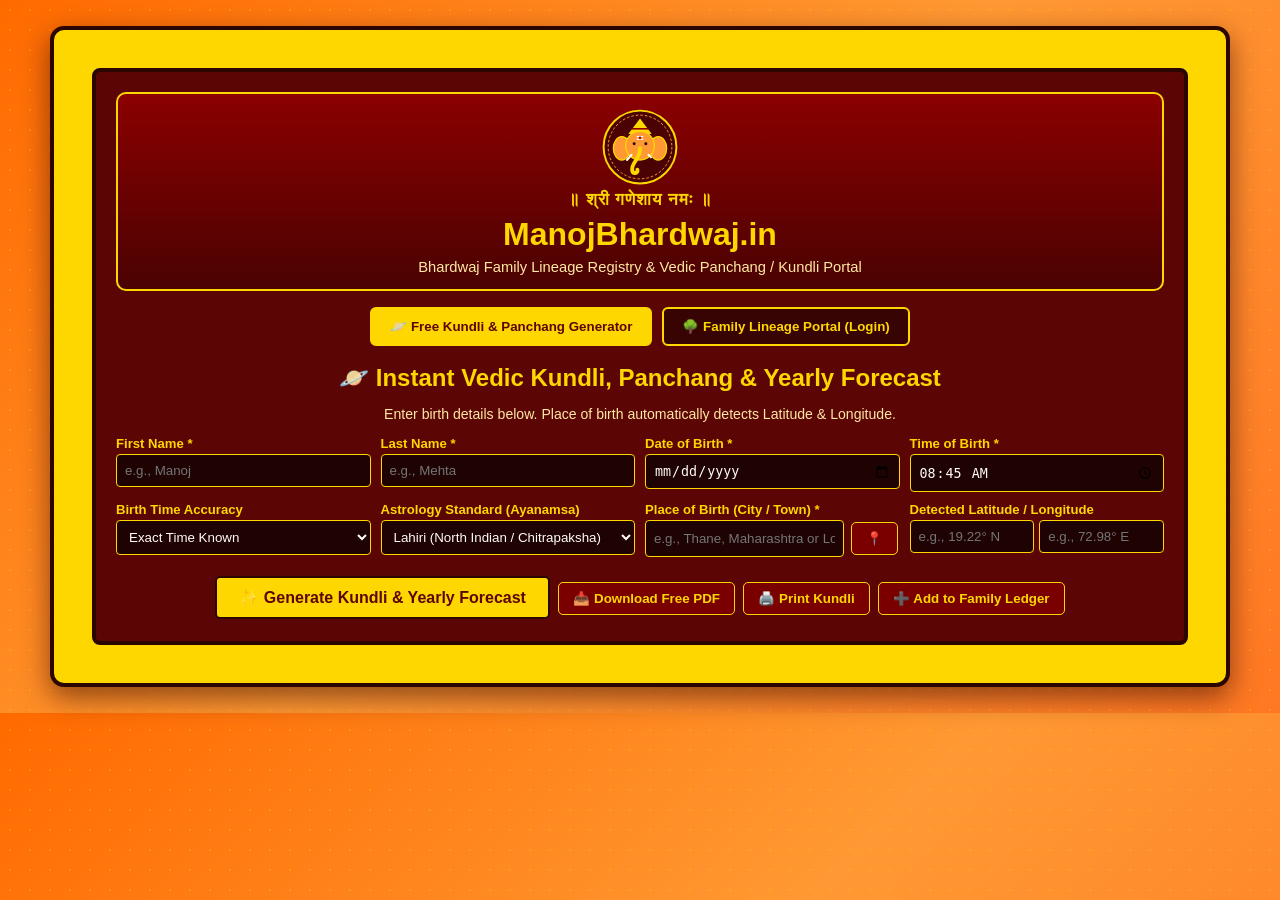
==== index.html @ 716967a6 "Update index.html" ====
<!DOCTYPE html>
<html lang="en">
<head>
  <meta charset="UTF-8">
  <meta name="viewport" content="width=device-width, initial-scale=1.0">
  <title>ManojBhardwaj.in - Family Lineage &amp; Vedic Kundli Portal</title>
 <link rel="stylesheet" href="style.css">
 
</head>
<body>

<div class="sacred-frame">
  <div class="inner-portal">

    <!-- Sacred Lord Ganesha Header -->
    <div class="ganesha-header">
      <svg width="78" height="78" viewBox="0 0 120 120" style="display:block; margin:0 auto 4px auto;">
        <circle cx="60" cy="60" r="56" fill="#4A0202" stroke="#FFD700" stroke-width="3"/>
        <circle cx="60" cy="60" r="49" fill="none" stroke="#FF9933" stroke-width="1.5" stroke-dasharray="4 3"/>
        <path d="M42 40 L60 16 L78 40 Z" fill="#FFD700"/>
        <line x1="47" y1="32" x2="73" y2="32" stroke="#8B0000" stroke-width="2.5"/>
        <ellipse cx="32" cy="62" rx="13" ry="18" fill="#FF9933" stroke="#FFD700" stroke-width="2"/>
        <ellipse cx="88" cy="62" rx="13" ry="18" fill="#FF9933" stroke="#FFD700" stroke-width="2"/>
        <circle cx="60" cy="58" r="22" fill="#FF9933" stroke="#FFD700" stroke-width="2"/>
        <path d="M60 62 C60 80, 46 84, 48 96 C49 102, 57 101, 56 95" fill="none" stroke="#FFD700" stroke-width="6" stroke-linecap="round"/>
        <line x1="55" y1="44" x2="65" y2="44" stroke="#FFF" stroke-width="2"/>
        <line x1="55" y1="48" x2="65" y2="48" stroke="#FFF" stroke-width="2"/>
        <circle cx="60" cy="46" r="2" fill="#B30000"/>
        <circle cx="51" cy="55" r="2.3" fill="#2B0500"/>
        <circle cx="69" cy="55" r="2.3" fill="#2B0500"/>
        <path d="M47 72 L40 80" stroke="#FFF" stroke-width="3" stroke-linecap="round"/>
        <path d="M73 72 L77 76" stroke="#FFF" stroke-width="3" stroke-linecap="round"/>
      </svg>
      <div class="mantra">॥ श्री गणेशाय नमः ॥</div>
      <h1>ManojBhardwaj.in</h1>
      <p style="margin:2px 0 0 0; color:#FFE8A3; font-size:0.92em;">Bhardwaj Family Lineage Registry &amp; Vedic Panchang / Kundli Portal</p>
    </div>

    <!-- Navigation Tabs -->
    <div class="tabs no-print">
      <button id="tabKundliBtn" class="tab-btn active" onclick="switchTab('kundli')">🪐 Free Kundli &amp; Panchang Generator</button>
      <button id="tabFamilyBtn" class="tab-btn" onclick="switchTab('family')">🌳 Family Lineage Portal (Login)</button>
    </div>

    <!-- ================= TAB 1: PUBLIC & FAMILY KUNDLI GENERATOR ================= -->
    <div id="kundliSection">
      <h2>🪐 Instant Vedic Kundli, Panchang &amp; Yearly Forecast</h2>
      <p style="text-align:center; font-size:0.88em; color:#FFE8A3;">Enter birth details below. Place of birth automatically detects Latitude &amp; Longitude.</p>

      <div class="grid no-print">
        <div>
          <label>First Name *</label>
          <input id="kFirst" placeholder="e.g., Manoj" required>
        </div>
        <div>
          <label>Last Name *</label>
          <input id="kLast" placeholder="e.g., Mehta" required>
        </div>
        <div>
          <label>Date of Birth *</label>
          <input id="kDob" type="date" required>
        </div>
        <div>
          <label>Time of Birth *</label>
          <input id="kTob" type="time" value="08:45" required>
        </div>
        <div>
          <label>Birth Time Accuracy</label>
          <select id="kTimeAcc">
            <option value="Exact Time Known">Exact Time Known</option>
            <option value="Approximate / Sunrise Default">Approximate / Time Unknown</option>
          </select>
        </div>
        <div>
          <label>Astrology Standard (Ayanamsa)</label>
          <select id="kSystem">
            <option value="Lahiri">Lahiri (North Indian / Chitrapaksha)</option>
            <option value="KP">KP (Krishnamurti Paddhati - South Indian)</option>
          </select>
        </div>
       <div>
          <label>Place of Birth (City / Town) *</label>
          <div style="display:flex; gap:5px;">
         <input id="kPlace" placeholder="e.g., Thane, Maharashtra or London, UK" oninput="lookupCoords()" onblur="lookupCoords()">
            <button type="button" class="btn btn-sec" onclick="lookupCoords()" title="Fetch Coordinates">📍</button>
          </div>
          <small id="geoStatus" style="color:#6E0000; display:block; margin-top:3px;"></small>
        </div>
        <div>
          <label>Detected Latitude / Longitude</label>
          <div style="display:flex; gap:5px;">
            <input id="kLat" type="text" placeholder="e.g., 19.22° N">
            <input id="kLon" type="text" placeholder="e.g., 72.98° E">
          </div>
        </div>
      </div>


      <div class="no-print" style="text-align:center; margin-top:14px;">
        <button type="button" class="btn" style="font-size:1em; padding:10px 22px;" onclick="generateKundli()">✨ Generate Kundli &amp; Yearly Forecast</button>
        <button type="button" id="btnDownloadPdf" class="btn btn-sec"  onclick="downloadKundliPDF()">📥 Download Free PDF</button>
        <button type="button" id="btnPrintKundli" class="btn btn-sec"   onclick="printKundliOnly()">🖨️ Print Kundli</button>
        <button type="button" id="btnPushToFamily" class="btn btn-sec"  onclick="copyKundliToFamilyForm()">➕ Add to Family Ledger</button>
      </div>

      <!-- Printable / PDF Kundli Preview -->
      <div id="kundliReport">
        <div style="text-align:center; border-bottom:2px solid #6E0000; padding-bottom:8px;">
          <h2 style="margin:0;">🕉️ VEDIC JANMA KUNDLI &amp; PANCHANG REPORT</h2>
          <p style="margin:4px 0; font-size:0.92em;">Generated via <strong>ManojBhardwaj.in</strong> | Standard: <strong id="repSystem">Lahiri</strong></p>
        </div>

        <table class="k-table" style="margin-top:10px;">
          <tr><th>Name</th><td id="repName"></td><th>Date &amp; Time</th><td id="repDateTime"></td></tr>
          <tr><th>Place of Birth</th><td id="repPlace"></td><th>Coordinates</th><td id="repCoords"></td></tr>
          <tr><th>Time Accuracy</th><td id="repAcc"></td><th>Vikram Samvat</th><td id="repSamvat"></td></tr>
        </table>

        <div class="k-grid">
          <div>
            <h3>📜 Janma Panchang Details</h3>
            <table class="k-table">
              <tr><th>Vara (Weekday)</th><td id="repVara"></td></tr>
              <tr><th>Tithi &amp; Paksha</th><td id="repTithi"></td></tr>
              <tr><th>Janma Nakshatra &amp; Pada</th><td id="repNakshatra"></td></tr>
              <tr><th>Yoga</th><td id="repYoga"></td></tr>
              <tr><th>Karana</th><td id="repKarana"></td></tr>
              <tr><th>Chandra Rashi (Moon Sign)</th><td id="repRashi"></td></tr>
              <tr><th>Surya Rashi (Sun Sign)</th><td id="repSunSign"></td></tr>
          <tr><th>Lagna (Ascendant)</th><td id="repLagna"></td></tr>
            </table>
          </div>
          <div>
            <h3>🔯 Lagna Kundli Chart</h3>
            <div id="chartContainer"></div>
            <p style="font-size:0.8em; text-align:center; color:#4A0000;">Formatted in <span id="repChartStyle">North Indian (Diamond)</span> style.</p>
          </div>
        </div>

        <h3 style="margin-top:16px;">🪐 Planetary Positions (Sidereal Graha Sphuta)</h3>
        <table class="k-table">
          <thead><tr><th>Graha (Planet)</th><th>Rashi (Sign)</th><th>Degrees</th><th>Nakshatra</th><th>Status</th></tr></thead>
          <tbody id="repPlanets"></tbody>
        </table>

        <div style="margin-top:16px; background:#FFF8DC; border:1px solid #6E0000; padding:12px; border-radius:6px;">
          <h3 style="margin-top:0; text-align:left; border:none;">📅 Yearly Forecast &amp; Transit Guidance (2026–2027)</h3>
          <div id="repForecast" style="font-size:10.5pt; line-height:1.5;"></div>
          <p style="font-size:0.82em; color:#6E0000; margin-bottom:0; margin-top:8px;"><em>Prepared in Lahiri &amp; KP Vedic standards for family reference and review by verified platform astrologers.</em></p>
        </div>
      </div>
    </div>

    <!-- ================= TAB 2: FAMILY LINEAGE PORTAL ================= -->
    <div id="familySection" style="display:none;">
      <div id="loginBox" style="max-width:410px; margin:15px auto; background:#380303; border:2px solid #FFD700; border-radius:8px; padding:18px; text-align:center;">
        <h2>🔐 Family &amp; Admin Login</h2>
        <p style="font-size:0.85em; color:#FFE8A3;">Log in with <strong>Family</strong> or <strong>Admin</strong> credentials.</p>
        <label style="text-align:left;">User ID</label>
        <input id="uid" placeholder="Enter User ID">
        <label style="text-align:left; margin-top:8px;">Password</label>
        <input id="pwd" type="password" placeholder="Enter Password">
        <button class="btn" style="width:100%; margin-top:12px;" onclick="unlock()">🔓 Unlock Family Ledger</button>
        <p id="err" style="color:#FF8080; display:none; margin-top:8px;">❌ Invalid User ID or Password</p>
      </div>

      <div id="mainPortal" style="display:none;">
        <div class="no-print" style="display:flex; justify-content:space-between; align-items:center; flex-wrap:wrap; gap:8px; margin-bottom:12px; background:#380303; padding:10px; border:1px solid #FFD700; border-radius:6px;">
          <div>Role: <span id="roleBadge" class="badge-admin">FAMILY</span></div>
          <div>
            <button class="btn" onclick="window.print()">🖨️ Print / PDF</button>
            <button class="btn" onclick="exportCSV()">📥 Export CSV</button>
            <button class="btn btn-sec" onclick="changePass()">🔑 Password</button>
            <button class="btn btn-sec" onclick="signOut()">🔒 Lock</button>
          </div>
        </div>
        <form id="fForm" onsubmit="saveRec(event)" style="background:#380303; border:1px solid #FFD700; border-radius:8px; padding:14px; margin-bottom:16px;">
          <h3 style="margin-top:0; color:#FFD700;">✍️ Add / Edit Family Member Record</h3>
          <div class="grid">
            <div>
              <label>Member ID (Editable - e.g. M_25)</label>
              <input id="mId" required>
            </div>
            <div>
              <label>Sibling Birth Order (1 = Eldest)</label>
              <input id="mOrder" type="number" value="1" min="1">
            </div>
            <div>
              <label>Generation</label>
              <select id="mGen">
                <option value="G0_00">G0_00 (Root)</option>
                <option value="G1_00">G1_00</option>
                <option value="G2_00">G2_00</option>
                <option value="G3_00" selected>G3_00</option>
                <option value="G4_00">G4_00</option>
                <option value="G5_00">G5_00</option>
              </select>
            </div>
            <div>
              <label>Lineage Branch</label>
              <select id="mLin">
                <option value="Paternal Lineage">Paternal Lineage</option>
                <option value="Maternal Lineage">Maternal Lineage</option>
                <option value="Root Ancestor">Root Ancestor</option>
              </select>
            </div>
            <div>
              <label>First Name *</label>
              <input id="mFirst" required>
            </div>
            <div>
              <label>Last Name</label>
              <input id="mLast" value="Mehta">
            </div>
            <div>
              <label>Father ID</label>
              <select id="mFather"></select>
            </div>
            <div>
              <label>Mother ID</label>
              <select id="mMother"></select>
            </div>
            <div>
              <label>Siblings (IDs)</label>
              <input id="mSib" placeholder="e.g., M_22, M_23">
            </div>
            <div>
              <label>Status</label>
              <select id="mStat">
                <option value="Alive">Alive</option>
                <option value="Punyaatma">Punyaatma</option>
              </select>
            </div>
            <div>
              <label>Date of Birth</label>
              <input id="mDob" type="date">
            </div>
            <div>
              <label>Time of Birth</label>
              <input id="mTob" type="time" value="08:45">
            </div>
            <div>
              <label>Birth Place / Lifespan Note</label>
              <input id="mPob" placeholder="City or Lifespan Note">
            </div>
            <div>
              <label>Gotra</label>
              <input id="mGotra" value="Bhardwaj">
            </div>
            <div>
              <label>Email ID</label>
              <input id="mEmail" type="email">
            </div>
            <div>
              <label>Contact No</label>
              <input id="mPhone">
            </div>
          </div>

          <div id="adminLockBox" style="display:none; margin-top:10px; background:#4A0202; padding:8px; border-radius:4px; border:1px solid #FFD700;">
            <label style="display:inline-flex; align-items:center; gap:6px; cursor:pointer; margin:0;">
              <input id="mLocked" type="checkbox" style="width:auto;">
              <span>🛡️ <strong>Admin Verified &amp; Locked</strong> — Locks row from family edits.</span>
            </label>
          </div>

          <div style="margin-top:12px; display:flex; gap:8px;">
            <button type="submit" class="btn">✅ Save Record</button>
            <button type="button" class="btn btn-sec" onclick="clr()">🧹 Clear</button>
          </div>
        </form>

        <div style="overflow-x:auto;">
          <table class="k-table">
            <thead>
              <tr>
                <th>ID</th>
                <th>Order</th>
                <th>Name</th>
                <th>Lineage</th>
                <th>Father</th>
                <th>DOB</th>
                <th>Place / Notes</th>
                <th>Contact</th>
                <th class="no-print">Action</th>
              </tr>
            </thead>
            <tbody id="tBody"></tbody>
          </table>
        </div>

        <div class="no-print" style="text-align:center; margin-top:14px;">
          <button type="button" class="btn btn-danger" onclick="signOut()">🚪 Sign Out of Family Portal</button>
        </div>
      </div>
    </div>
  </div>
</div>
---- style.css ----
* { box-sizing: border-box; }

body {
  font-family: 'Segoe UI', Arial, sans-serif;
  background-color: #FF7722;
  background-image: radial-gradient(rgba(255, 215, 0, 0.25) 1px, transparent 1px),
                    linear-gradient(135deg, #FF6A00 0%, #FF9933 50%, #FF7722 100%);
  background-size: 20px 20px, 100% 100%;
  color: #FFFDF5;
  padding: 16px;
  margin: 0;
}

/* 1 cm (~38px) Yellow-Gold Border Strip with Dark Edges */
.sacred-frame {
  max-width: 1180px;
  margin: 10px auto;
  background: #FFD700;
  border: 4px solid #2B0500;
  border-radius: 14px;
  padding: 38px;
  box-shadow: 0 10px 28px rgba(43, 5, 0, 0.55);
}

.inner-portal {
  background: #5C0505;
  border: 4px solid #2B0500;
  border-radius: 8px;
  padding: 20px;
}

/* Header & Lord Ganesha Banner */
.ganesha-header {
  text-align: center;
  background: linear-gradient(180deg, #8B0000 0%, #4A0202 100%);
  border: 2px solid #FFD700;
  border-radius: 10px;
  padding: 14px;
  margin-bottom: 16px;
}

.mantra { color: #FFD700; font-weight: bold; letter-spacing: 1px; margin: 4px 0; font-size: 1.05em; }
h1, h2, h3 { color: #FFD700; text-align: center; margin: 6px 0; }

/* Navigation Tabs */
.tabs { display: flex; justify-content: center; gap: 10px; margin-bottom: 18px; flex-wrap: wrap; }
.tab-btn { background: #380303; color: #FFD700; border: 2px solid #FFD700; padding: 10px 18px; font-weight: bold; cursor: pointer; border-radius: 6px; }
.tab-btn.active { background: #FFD700; color: #5C0505; }

/* Forms & Inputs */
.grid { display: grid; grid-template-columns: repeat(auto-fit, minmax(210px, 1fr)); gap: 10px; }
label { display: block; font-size: 0.82em; color: #FFD700; margin-bottom: 3px; font-weight: bold; }
input, select { width: 100%; padding: 8px; background: #1F0202; border: 1px solid #FFD700; color: #FFFDF5; border-radius: 4px; }
input:focus, select:focus { outline: 2px solid #FF9933; }

/* Buttons */
.btn { background: #FFD700; color: #5C0505; font-weight: bold; padding: 8px 14px; border: 2px solid #2B0500; border-radius: 5px; cursor: pointer; margin: 2px; }
.btn:hover { background: #FFE853; }
.btn-danger { background: #B30000; color: #FFF; border-color: #FFD700; }
.btn-sec { background: #7A0000; color: #FFD700; border: 1px solid #FFD700; }

/* Tables & Badges */
table { width: 100%; border-collapse: collapse; margin-top: 14px; font-size: 0.85em; }
th, td { border: 1px solid #9E2A2B; padding: 7px; text-align: left; }
th { background: #8B0000; color: #FFD700; }
tr:nth-child(even) td { background: rgba(0, 0, 0, 0.25); }
.badge-admin { background: #FFD700; color: #5C0505; padding: 3px 8px; border-radius: 4px; font-size: 0.8em; font-weight: bold; }
.badge-lock { background: #1E6B2B; color: #FFF; padding: 2px 6px; border-radius: 4px; font-size: 0.75em; }

/* Kundli A4 PDF Report Styling */
#kundliReport {
  background: #FFFDF4;
  color: #1C0D02;
  padding: 20px;
  border: 14px solid #FFD700;
  outline: 3px solid #4A0000;
  border-radius: 6px;
  margin-top: 18px;
  display: none;
}
#kundliReport h2 { font-family: Georgia, serif; font-size: 18pt; color: #6E0000; }
#kundliReport h3 { font-family: Georgia, serif; font-size: 12.5pt; color: #6E0000; border-bottom: 1px solid #B8860B; padding-bottom: 3px; }
.k-grid { display: grid; grid-template-columns: 1fr 1fr; gap: 16px; margin-top: 12px; }
.k-table { width: 100%; border-collapse: collapse; font-size: 10.5pt; }
.k-table th, .k-table td { border: 1px solid #6E0000; padding: 6px; color: #1C0D02; background: #FFF; }
.k-table th { background: #F7E6B5; color: #6E0000; }
.chart-svg { width: 100%; max-width: 300px; display: block; margin: 0 auto; }
.signout-bar { text-align: center; margin-top: 24px; padding-top: 14px; border-top: 1px solid #9E2A2B; }

@media (max-width: 720px) {
  .sacred-frame { padding: 16px; }
  .k-grid { grid-template-columns: 1fr; }
}

@media print {
  .no-print { display: none !important; }
  body { background: #FFF; color: #000; padding: 0; }
  .sacred-frame, .inner-portal { border: none; padding: 0; background: #FFF; color: #000; box-shadow: none; }
  th, td { border: 1px solid #333; color: #000; }
}
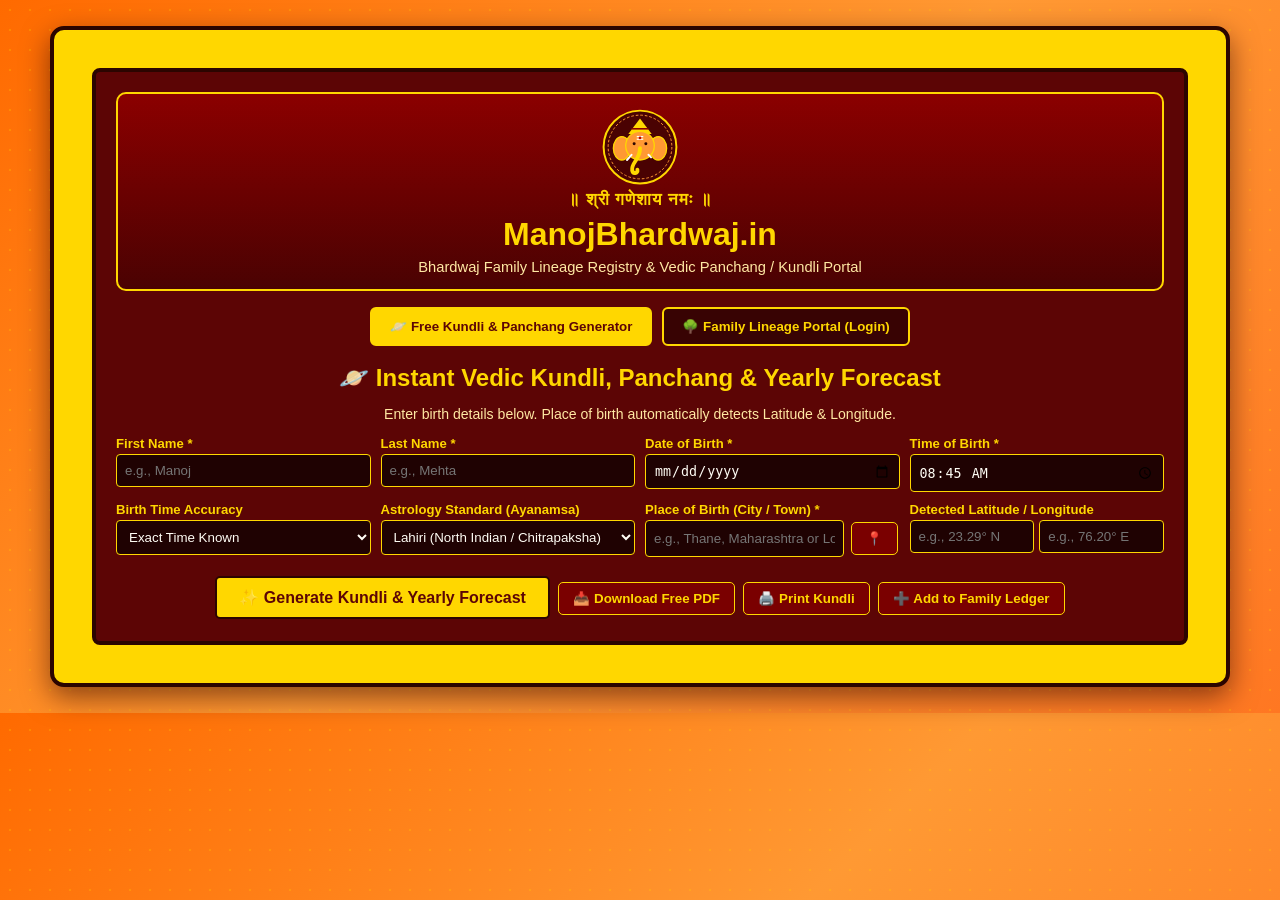
==== commit c29bff19: "Update index.html" ====
--- a/index.html
+++ b/index.html
@@ -296,3 +296,7 @@
     </div>
   </div>
 </div>
+<script src="family.js?v=15"></script>
+<script src="kundli.js?v=16"></script>
+</body>
+</html>
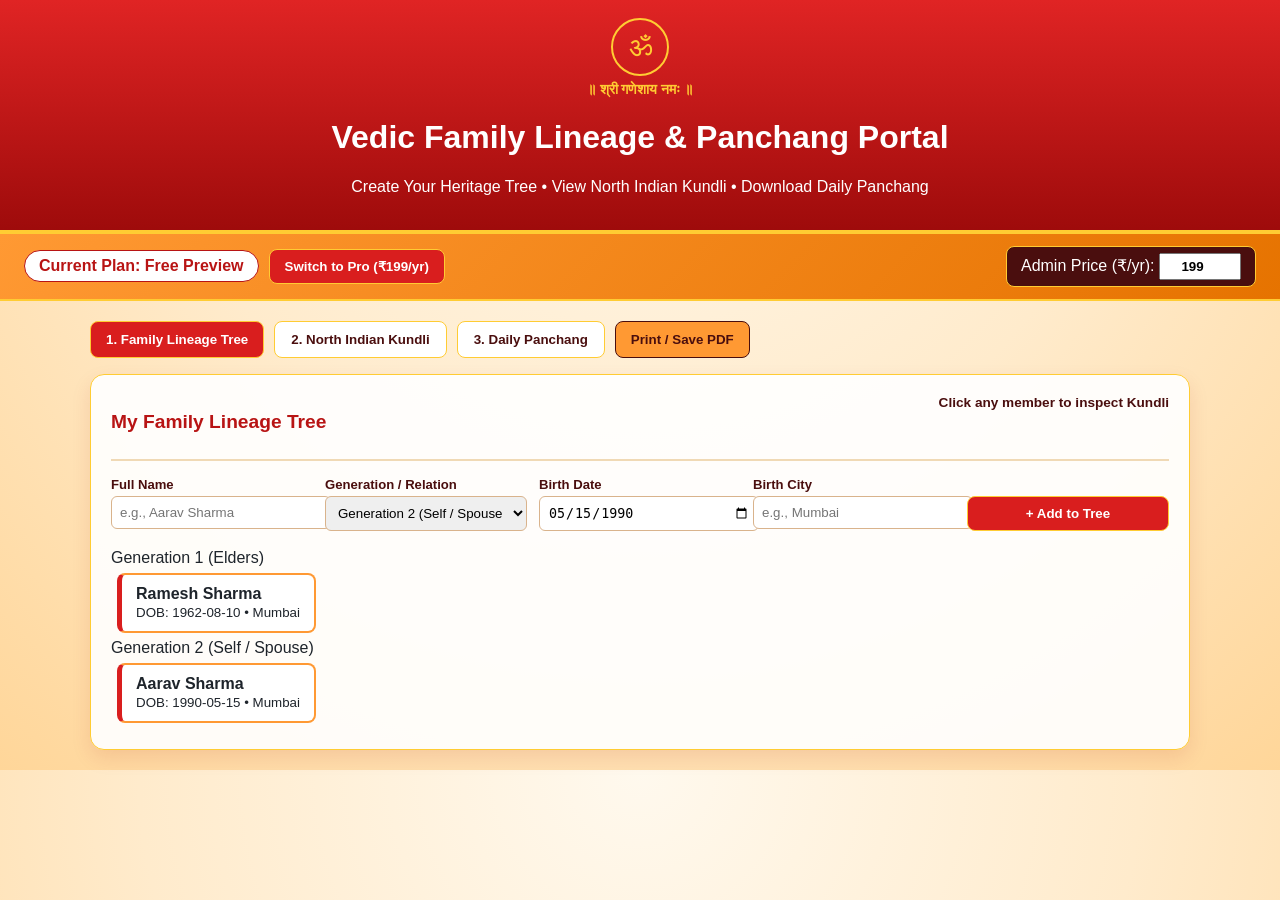
==== commit c2be5c78: "Add files via upload" ====
--- a/index.html
+++ b/index.html
@@ -1,302 +1,267 @@
 <!DOCTYPE html>
 <html lang="en">
 <head>
-  <meta charset="UTF-8">
-  <meta name="viewport" content="width=device-width, initial-scale=1.0">
-  <title>ManojBhardwaj.in - Family Lineage &amp; Vedic Kundli Portal</title>
- <link rel="stylesheet" href="style.css">
- 
+  <meta charset="UTF-8" />
+  <meta name="viewport" content="width=device-width, initial-scale=1.0" />
+  <title>Shree Ganeshaya Namah | Public Vedic Lineage & Panchang Portal</title>
+ <style>
+    body { margin: 0; font-family: 'Segoe UI', Arial, sans-serif; background: radial-gradient(circle at top, #FFF9EE, #FFEBCC, #FFD699); color: #1E242B; }
+    .auspicious-header { background: linear-gradient(180deg, #E02424, #9E0B0B); color: #FFF; text-align: center; padding: 18px 20px; border-bottom: 4px solid #FFCC33; }
+    .ganesha-emblem { width: 54px; height: 54px; margin: 0 auto 6px; border-radius: 50%; border: 2px solid #FFCC33; display: flex; align-items: center; justify-content: center; font-size: 28px; color: #FFCC33; }
+    .mantra-banner { color: #FFCC33; font-weight: 700; font-size: 0.85rem; }
+    .saffron-silk-bar { background: linear-gradient(135deg, #FF9933, #E67300); border-bottom: 2px solid #FFCC33; padding: 12px 24px; display: flex; flex-wrap: wrap; justify-content: space-between; align-items: center; gap: 10px; }
+    .membership-badge { background: #FFF; padding: 6px 14px; border-radius: 999px; font-weight: 700; color: #B81414; border: 1px solid #B81414; }
+    .admin-price-box { background: #4A0E0E; color: #FFF; padding: 6px 14px; border-radius: 8px; border: 1px solid #FFCC33; }
+    .admin-price-box input { width: 70px; padding: 4px; text-align: center; font-weight: bold; }
+    .container { max-width: 1100px; margin: 20px auto; padding: 0 16px; }
+    .nav-tabs { display: flex; gap: 10px; margin-bottom: 16px; flex-wrap: wrap; }
+    .tab-btn { background: #FFF; border: 1px solid #FFCC33; color: #4A0E0E; padding: 10px 16px; border-radius: 8px; font-weight: 700; cursor: pointer; }
+    .tab-btn.active, .btn-primary { background: #D91E1E; color: #FFF; border: 1px solid #FFCC33; padding: 9px 15px; border-radius: 8px; font-weight: 700; cursor: pointer; }
+    .btn-saffron { background: #FF9933; color: #4A0E0E; border: 1px solid #4A0E0E; padding: 9px 15px; border-radius: 8px; font-weight: 800; cursor: pointer; }
+    .frosted-card { background: rgba(255,255,255,0.92); border: 1px solid #FFCC33; border-radius: 14px; padding: 20px; box-shadow: 0 8px 20px rgba(158,11,11,0.1); }
+    .card-header { display: flex; justify-content: space-between; border-bottom: 2px solid #F0D9B5; padding-bottom: 10px; margin-bottom: 16px; }
+    .card-title { color: #B81414; font-size: 1.2rem; font-weight: 800; }
+    .form-grid { display: grid; grid-template-columns: repeat(auto-fit, minmax(170px, 1fr)); gap: 12px; margin-bottom: 16px; }
+    .form-group label { display: block; font-size: 0.82rem; font-weight: 700; color: #4A0E0E; margin-bottom: 4px; }
+    .form-group input, .form-group select { width: 100%; padding: 8px; border: 1px solid #D9B38C; border-radius: 6px; }
+    .member-node { display: inline-block; background: #FFF; border: 2px solid #FF9933; border-left: 5px solid #D91E1E; border-radius: 8px; padding: 10px 14px; margin: 6px; cursor: pointer; }
+    .kundli-layout { display: grid; grid-template-columns: 300px 1fr; gap: 20px; }
+    .vedic-table { width: 100%; border-collapse: collapse; }
+    .vedic-table th { background: #B81414; color: #FFF; padding: 9px; text-align: left; }
+    .vedic-table td { padding: 8px; border-bottom: 1px solid #F0D9B5; }
+  </style>
+
 </head>
 <body>
 
-<div class="sacred-frame">
-  <div class="inner-portal">
-
-    <!-- Sacred Lord Ganesha Header -->
-    <div class="ganesha-header">
-      <svg width="78" height="78" viewBox="0 0 120 120" style="display:block; margin:0 auto 4px auto;">
-        <circle cx="60" cy="60" r="56" fill="#4A0202" stroke="#FFD700" stroke-width="3"/>
-        <circle cx="60" cy="60" r="49" fill="none" stroke="#FF9933" stroke-width="1.5" stroke-dasharray="4 3"/>
-        <path d="M42 40 L60 16 L78 40 Z" fill="#FFD700"/>
-        <line x1="47" y1="32" x2="73" y2="32" stroke="#8B0000" stroke-width="2.5"/>
-        <ellipse cx="32" cy="62" rx="13" ry="18" fill="#FF9933" stroke="#FFD700" stroke-width="2"/>
-        <ellipse cx="88" cy="62" rx="13" ry="18" fill="#FF9933" stroke="#FFD700" stroke-width="2"/>
-        <circle cx="60" cy="58" r="22" fill="#FF9933" stroke="#FFD700" stroke-width="2"/>
-        <path d="M60 62 C60 80, 46 84, 48 96 C49 102, 57 101, 56 95" fill="none" stroke="#FFD700" stroke-width="6" stroke-linecap="round"/>
-        <line x1="55" y1="44" x2="65" y2="44" stroke="#FFF" stroke-width="2"/>
-        <line x1="55" y1="48" x2="65" y2="48" stroke="#FFF" stroke-width="2"/>
-        <circle cx="60" cy="46" r="2" fill="#B30000"/>
-        <circle cx="51" cy="55" r="2.3" fill="#2B0500"/>
-        <circle cx="69" cy="55" r="2.3" fill="#2B0500"/>
-        <path d="M47 72 L40 80" stroke="#FFF" stroke-width="3" stroke-linecap="round"/>
-        <path d="M73 72 L77 76" stroke="#FFF" stroke-width="3" stroke-linecap="round"/>
-      </svg>
-      <div class="mantra">॥ श्री गणेशाय नमः ॥</div>
-      <h1>ManojBhardwaj.in</h1>
-      <p style="margin:2px 0 0 0; color:#FFE8A3; font-size:0.92em;">Bhardwaj Family Lineage Registry &amp; Vedic Panchang / Kundli Portal</p>
+  <!-- 1. AUSPICIOUS BRIGHT RED & LORD GANESHA HEADER -->
+  <header class="auspicious-header">
+    <div class="ganesha-crest">
+      <div class="ganesha-emblem" title="Lord Ganesha">ॐ</div>
+      <div class="mantra-banner">॥ श्री गणेशाय नमः ॥</div>
     </div>
+    <h1 class="portal-title">Vedic Family Lineage &amp; Panchang Portal</h1>
+    <p class="portal-subtitle">Create Your Heritage Tree • View North Indian Kundli • Download Daily Panchang</p>
+  </header>
+
+  <!-- 2. GLOSSY SAFFRON SILK BAR (MEMBERSHIP & ADMIN PRICE CONTROL) -->
+  <section class="saffron-silk-bar">
+    <div style="display:flex; gap:10px; align-items:center; flex-wrap:wrap;">
+      <span class="membership-badge" id="planStatus">Current Plan: Free Preview</span>
+      <button class="btn-primary no-print" onclick="togglePlan()">
+        Switch to Pro (<span id="displayPrice">₹199</span>/yr)
+      </button>
+    </div>
+
+    <div class="admin-price-box no-print">
+      <label for="adminPriceInput">Admin Price (₹/yr):</label>
+      <input type="number" id="adminPriceInput" value="199" min="0" onchange="updateAdminPrice()" />
+    </div>
+  </section>
+
+  <!-- 3. MAIN WORKSPACE CONTAINER -->
+  <main class="container">
 
     <!-- Navigation Tabs -->
-    <div class="tabs no-print">
-      <button id="tabKundliBtn" class="tab-btn active" onclick="switchTab('kundli')">🪐 Free Kundli &amp; Panchang Generator</button>
-      <button id="tabFamilyBtn" class="tab-btn" onclick="switchTab('family')">🌳 Family Lineage Portal (Login)</button>
-    </div>
-
-    <!-- ================= TAB 1: PUBLIC & FAMILY KUNDLI GENERATOR ================= -->
-    <div id="kundliSection">
-      <h2>🪐 Instant Vedic Kundli, Panchang &amp; Yearly Forecast</h2>
-      <p style="text-align:center; font-size:0.88em; color:#FFE8A3;">Enter birth details below. Place of birth automatically detects Latitude &amp; Longitude.</p>
-
-      <div class="grid no-print">
+    <nav class="nav-tabs no-print">
+      <button class="tab-btn active" onclick="showTab('lineage', this)">1. Family Lineage Tree</button>
+      <button class="tab-btn" onclick="showTab('kundli', this)">2. North Indian Kundli</button>
+      <button class="tab-btn" onclick="showTab('panchang', this)">3. Daily Panchang</button>
+      <button class="btn-saffron" onclick="handlePrint()">Print / Save PDF</button>
+    </nav>
+
+    <!-- TAB 1: FAMILY LINEAGE TREE -->
+    <section id="tab-lineage" class="frosted-card">
+      <div class="card-header">
+        <h2 class="card-title">My Family Lineage Tree</h2>
+        <span style="font-size:0.85rem; color:#4A0E0E; font-weight:700;">Click any member to inspect Kundli</span>
+      </div>
+
+      <div class="form-grid no-print" style="margin-bottom:18px;">
+        <div class="form-group">
+          <label>Full Name</label>
+          <input type="text" id="memberName" placeholder="e.g., Aarav Sharma" />
+        </div>
+        <div class="form-group">
+          <label>Generation / Relation</label>
+          <select id="memberGen">
+            <option value="Generation 1 (Elders)">Generation 1 (Parents / Elders)</option>
+            <option value="Generation 2 (Self / Spouse)" selected>Generation 2 (Self / Spouse)</option>
+            <option value="Generation 3 (Children)">Generation 3 (Children)</option>
+          </select>
+        </div>
+        <div class="form-group">
+          <label>Birth Date</label>
+          <input type="date" id="memberDob" value="1990-05-15" />
+        </div>
+        <div class="form-group">
+          <label>Birth City</label>
+          <input type="text" id="memberCity" placeholder="e.g., Mumbai" />
+        </div>
+        <div class="form-group" style="display:flex; align-items:flex-end;">
+          <button class="btn-primary" style="width:100%;" onclick="addMember()">+ Add to Tree</button>
+        </div>
+      </div>
+
+      <div id="treeContainer"></div>
+    </section>
+
+    <!-- TAB 2: NORTH INDIAN KUNDLI -->
+    <section id="tab-kundli" class="frosted-card" style="display:none;">
+      <div class="card-header">
+        <h2 class="card-title">Janma Kundli — <span id="selectedMemberTitle">Sample Member</span></h2>
+      </div>
+
+      <div class="kundli-layout">
+        <div class="kundli-diamond-box">
+          <svg viewBox="0 0 300 300" width="100%" height="100%">
+            <rect x="2" y="2" width="296" height="296" fill="none" stroke="#B81414" stroke-width="3" />
+            <line x1="0" y1="0" x2="300" y2="300" stroke="#B81414" stroke-width="2" />
+            <line x1="300" y1="0" x2="0" y2="300" stroke="#B81414" stroke-width="2" />
+            <polygon points="150,0 300,150 150,300 0,150" fill="none" stroke="#B81414" stroke-width="2.5" />
+            <text x="150" y="75" text-anchor="middle" font-size="13" font-weight="bold" fill="#4A0E0E">H1: Lagna (Asc)</text>
+            <text x="75" y="45" text-anchor="middle" font-size="12" fill="#1E242B">H2: Sun</text>
+            <text x="38" y="85" text-anchor="middle" font-size="12" fill="#1E242B">H3</text>
+            <text x="75" y="155" text-anchor="middle" font-size="12" fill="#1E242B">H4: Moon</text>
+            <text x="38" y="225" text-anchor="middle" font-size="12" fill="#1E242B">H5</text>
+            <text x="75" y="265" text-anchor="middle" font-size="12" fill="#1E242B">H6</text>
+            <text x="150" y="225" text-anchor="middle" font-size="12" fill="#1E242B">H7: Jup</text>
+            <text x="225" y="265" text-anchor="middle" font-size="12" fill="#1E242B">H8</text>
+            <text x="262" y="225" text-anchor="middle" font-size="12" fill="#1E242B">H9</text>
+            <text x="225" y="155" text-anchor="middle" font-size="12" fill="#1E242B">H10: Sat</text>
+            <text x="262" y="85" text-anchor="middle" font-size="12" fill="#1E242B">H11</text>
+            <text x="225" y="45" text-anchor="middle" font-size="12" fill="#1E242B">H12</text>
+          </svg>
+        </div>
+
         <div>
-          <label>First Name *</label>
-          <input id="kFirst" placeholder="e.g., Manoj" required>
-        </div>
-        <div>
-          <label>Last Name *</label>
-          <input id="kLast" placeholder="e.g., Mehta" required>
-        </div>
-        <div>
-          <label>Date of Birth *</label>
-          <input id="kDob" type="date" required>
-        </div>
-        <div>
-          <label>Time of Birth *</label>
-          <input id="kTob" type="time" value="08:45" required>
-        </div>
-        <div>
-          <label>Birth Time Accuracy</label>
-          <select id="kTimeAcc">
-            <option value="Exact Time Known">Exact Time Known</option>
-            <option value="Approximate / Sunrise Default">Approximate / Time Unknown</option>
-          </select>
-        </div>
-        <div>
-          <label>Astrology Standard (Ayanamsa)</label>
-          <select id="kSystem">
-            <option value="Lahiri">Lahiri (North Indian / Chitrapaksha)</option>
-            <option value="KP">KP (Krishnamurti Paddhati - South Indian)</option>
-          </select>
-        </div>
-       <div>
-          <label>Place of Birth (City / Town) *</label>
-          <div style="display:flex; gap:5px;">
-         <input id="kPlace" placeholder="e.g., Thane, Maharashtra or London, UK" oninput="lookupCoords()" onblur="lookupCoords()">
-            <button type="button" class="btn btn-sec" onclick="lookupCoords()" title="Fetch Coordinates">📍</button>
-          </div>
-          <small id="geoStatus" style="color:#6E0000; display:block; margin-top:3px;"></small>
-        </div>
-        <div>
-          <label>Detected Latitude / Longitude</label>
-          <div style="display:flex; gap:5px;">
-            <input id="kLat" type="text" placeholder="e.g., 19.22° N">
-            <input id="kLon" type="text" placeholder="e.g., 72.98° E">
-          </div>
-        </div>
-      </div>
-
-
-      <div class="no-print" style="text-align:center; margin-top:14px;">
-        <button type="button" class="btn" style="font-size:1em; padding:10px 22px;" onclick="generateKundli()">✨ Generate Kundli &amp; Yearly Forecast</button>
-        <button type="button" id="btnDownloadPdf" class="btn btn-sec"  onclick="downloadKundliPDF()">📥 Download Free PDF</button>
-        <button type="button" id="btnPrintKundli" class="btn btn-sec"   onclick="printKundliOnly()">🖨️ Print Kundli</button>
-        <button type="button" id="btnPushToFamily" class="btn btn-sec"  onclick="copyKundliToFamilyForm()">➕ Add to Family Ledger</button>
-      </div>
-
-      <!-- Printable / PDF Kundli Preview -->
-      <div id="kundliReport">
-        <div style="text-align:center; border-bottom:2px solid #6E0000; padding-bottom:8px;">
-          <h2 style="margin:0;">🕉️ VEDIC JANMA KUNDLI &amp; PANCHANG REPORT</h2>
-          <p style="margin:4px 0; font-size:0.92em;">Generated via <strong>ManojBhardwaj.in</strong> | Standard: <strong id="repSystem">Lahiri</strong></p>
-        </div>
-
-        <table class="k-table" style="margin-top:10px;">
-          <tr><th>Name</th><td id="repName"></td><th>Date &amp; Time</th><td id="repDateTime"></td></tr>
-          <tr><th>Place of Birth</th><td id="repPlace"></td><th>Coordinates</th><td id="repCoords"></td></tr>
-          <tr><th>Time Accuracy</th><td id="repAcc"></td><th>Vikram Samvat</th><td id="repSamvat"></td></tr>
-        </table>
-
-        <div class="k-grid">
-          <div>
-            <h3>📜 Janma Panchang Details</h3>
-            <table class="k-table">
-              <tr><th>Vara (Weekday)</th><td id="repVara"></td></tr>
-              <tr><th>Tithi &amp; Paksha</th><td id="repTithi"></td></tr>
-              <tr><th>Janma Nakshatra &amp; Pada</th><td id="repNakshatra"></td></tr>
-              <tr><th>Yoga</th><td id="repYoga"></td></tr>
-              <tr><th>Karana</th><td id="repKarana"></td></tr>
-              <tr><th>Chandra Rashi (Moon Sign)</th><td id="repRashi"></td></tr>
-              <tr><th>Surya Rashi (Sun Sign)</th><td id="repSunSign"></td></tr>
-          <tr><th>Lagna (Ascendant)</th><td id="repLagna"></td></tr>
-            </table>
-          </div>
-          <div>
-            <h3>🔯 Lagna Kundli Chart</h3>
-            <div id="chartContainer"></div>
-            <p style="font-size:0.8em; text-align:center; color:#4A0000;">Formatted in <span id="repChartStyle">North Indian (Diamond)</span> style.</p>
-          </div>
-        </div>
-
-        <h3 style="margin-top:16px;">🪐 Planetary Positions (Sidereal Graha Sphuta)</h3>
-        <table class="k-table">
-          <thead><tr><th>Graha (Planet)</th><th>Rashi (Sign)</th><th>Degrees</th><th>Nakshatra</th><th>Status</th></tr></thead>
-          <tbody id="repPlanets"></tbody>
-        </table>
-
-        <div style="margin-top:16px; background:#FFF8DC; border:1px solid #6E0000; padding:12px; border-radius:6px;">
-          <h3 style="margin-top:0; text-align:left; border:none;">📅 Yearly Forecast &amp; Transit Guidance (2026–2027)</h3>
-          <div id="repForecast" style="font-size:10.5pt; line-height:1.5;"></div>
-          <p style="font-size:0.82em; color:#6E0000; margin-bottom:0; margin-top:8px;"><em>Prepared in Lahiri &amp; KP Vedic standards for family reference and review by verified platform astrologers.</em></p>
-        </div>
-      </div>
-    </div>
-
-    <!-- ================= TAB 2: FAMILY LINEAGE PORTAL ================= -->
-    <div id="familySection" style="display:none;">
-      <div id="loginBox" style="max-width:410px; margin:15px auto; background:#380303; border:2px solid #FFD700; border-radius:8px; padding:18px; text-align:center;">
-        <h2>🔐 Family &amp; Admin Login</h2>
-        <p style="font-size:0.85em; color:#FFE8A3;">Log in with <strong>Family</strong> or <strong>Admin</strong> credentials.</p>
-        <label style="text-align:left;">User ID</label>
-        <input id="uid" placeholder="Enter User ID">
-        <label style="text-align:left; margin-top:8px;">Password</label>
-        <input id="pwd" type="password" placeholder="Enter Password">
-        <button class="btn" style="width:100%; margin-top:12px;" onclick="unlock()">🔓 Unlock Family Ledger</button>
-        <p id="err" style="color:#FF8080; display:none; margin-top:8px;">❌ Invalid User ID or Password</p>
-      </div>
-
-      <div id="mainPortal" style="display:none;">
-        <div class="no-print" style="display:flex; justify-content:space-between; align-items:center; flex-wrap:wrap; gap:8px; margin-bottom:12px; background:#380303; padding:10px; border:1px solid #FFD700; border-radius:6px;">
-          <div>Role: <span id="roleBadge" class="badge-admin">FAMILY</span></div>
-          <div>
-            <button class="btn" onclick="window.print()">🖨️ Print / PDF</button>
-            <button class="btn" onclick="exportCSV()">📥 Export CSV</button>
-            <button class="btn btn-sec" onclick="changePass()">🔑 Password</button>
-            <button class="btn btn-sec" onclick="signOut()">🔒 Lock</button>
-          </div>
-        </div>
-        <form id="fForm" onsubmit="saveRec(event)" style="background:#380303; border:1px solid #FFD700; border-radius:8px; padding:14px; margin-bottom:16px;">
-          <h3 style="margin-top:0; color:#FFD700;">✍️ Add / Edit Family Member Record</h3>
-          <div class="grid">
-            <div>
-              <label>Member ID (Editable - e.g. M_25)</label>
-              <input id="mId" required>
-            </div>
-            <div>
-              <label>Sibling Birth Order (1 = Eldest)</label>
-              <input id="mOrder" type="number" value="1" min="1">
-            </div>
-            <div>
-              <label>Generation</label>
-              <select id="mGen">
-                <option value="G0_00">G0_00 (Root)</option>
-                <option value="G1_00">G1_00</option>
-                <option value="G2_00">G2_00</option>
-                <option value="G3_00" selected>G3_00</option>
-                <option value="G4_00">G4_00</option>
-                <option value="G5_00">G5_00</option>
-              </select>
-            </div>
-            <div>
-              <label>Lineage Branch</label>
-              <select id="mLin">
-                <option value="Paternal Lineage">Paternal Lineage</option>
-                <option value="Maternal Lineage">Maternal Lineage</option>
-                <option value="Root Ancestor">Root Ancestor</option>
-              </select>
-            </div>
-            <div>
-              <label>First Name *</label>
-              <input id="mFirst" required>
-            </div>
-            <div>
-              <label>Last Name</label>
-              <input id="mLast" value="Mehta">
-            </div>
-            <div>
-              <label>Father ID</label>
-              <select id="mFather"></select>
-            </div>
-            <div>
-              <label>Mother ID</label>
-              <select id="mMother"></select>
-            </div>
-            <div>
-              <label>Siblings (IDs)</label>
-              <input id="mSib" placeholder="e.g., M_22, M_23">
-            </div>
-            <div>
-              <label>Status</label>
-              <select id="mStat">
-                <option value="Alive">Alive</option>
-                <option value="Punyaatma">Punyaatma</option>
-              </select>
-            </div>
-            <div>
-              <label>Date of Birth</label>
-              <input id="mDob" type="date">
-            </div>
-            <div>
-              <label>Time of Birth</label>
-              <input id="mTob" type="time" value="08:45">
-            </div>
-            <div>
-              <label>Birth Place / Lifespan Note</label>
-              <input id="mPob" placeholder="City or Lifespan Note">
-            </div>
-            <div>
-              <label>Gotra</label>
-              <input id="mGotra" value="Bhardwaj">
-            </div>
-            <div>
-              <label>Email ID</label>
-              <input id="mEmail" type="email">
-            </div>
-            <div>
-              <label>Contact No</label>
-              <input id="mPhone">
-            </div>
-          </div>
-
-          <div id="adminLockBox" style="display:none; margin-top:10px; background:#4A0202; padding:8px; border-radius:4px; border:1px solid #FFD700;">
-            <label style="display:inline-flex; align-items:center; gap:6px; cursor:pointer; margin:0;">
-              <input id="mLocked" type="checkbox" style="width:auto;">
-              <span>🛡️ <strong>Admin Verified &amp; Locked</strong> — Locks row from family edits.</span>
-            </label>
-          </div>
-
-          <div style="margin-top:12px; display:flex; gap:8px;">
-            <button type="submit" class="btn">✅ Save Record</button>
-            <button type="button" class="btn btn-sec" onclick="clr()">🧹 Clear</button>
-          </div>
-        </form>
-
-        <div style="overflow-x:auto;">
-          <table class="k-table">
+          <table class="vedic-table">
             <thead>
               <tr>
-                <th>ID</th>
-                <th>Order</th>
-                <th>Name</th>
-                <th>Lineage</th>
-                <th>Father</th>
-                <th>DOB</th>
-                <th>Place / Notes</th>
-                <th>Contact</th>
-                <th class="no-print">Action</th>
+                <th>Vedic Parameter</th>
+                <th>Calculated Detail</th>
               </tr>
             </thead>
-            <tbody id="tBody"></tbody>
+            <tbody id="kundliDetailsBody">
+              <tr><td><strong>Birth Date &amp; Place</strong></td><td id="kundliDobCity">1990-05-15 • Mumbai</td></tr>
+              <tr><td><strong>Janma Rashi (Moon Sign)</strong></td><td>Makar (Capricorn)</td></tr>
+              <tr><td><strong>Nakshatra &amp; Pada</strong></td><td>Shravana • Pada 2</td></tr>
+              <tr><td><strong>Current Mahadasha</strong></td><td>Jupiter (Guru) Mahadasha</td></tr>
+            </tbody>
           </table>
         </div>
-
-        <div class="no-print" style="text-align:center; margin-top:14px;">
-          <button type="button" class="btn btn-danger" onclick="signOut()">🚪 Sign Out of Family Portal</button>
-        </div>
-      </div>
-    </div>
-  </div>
-</div>
-<script src="family.js?v=15"></script>
-<script src="kundli.js?v=16"></script>
+      </div>
+    </section>
+
+    <!-- TAB 3: DAILY PANCHANG -->
+    <section id="tab-panchang" class="frosted-card" style="display:none;">
+      <div class="card-header">
+        <h2 class="card-title">Today's Drik Panchang (Mumbai, India)</h2>
+      </div>
+      <table class="vedic-table">
+        <thead>
+          <tr>
+            <th>Panchang Element</th>
+            <th>Details &amp; Timings</th>
+          </tr>
+        </thead>
+        <tbody>
+          <tr><td><strong>Tithi</strong></td><td>Shukla Chaturthi</td></tr>
+          <tr><td><strong>Nakshatra</strong></td><td>Purva Ashadha</td></tr>
+          <tr><td><strong>Yoga &amp; Karana</strong></td><td>Shula Yoga • Vanija Karana</td></tr>
+          <tr><td><strong>Abhijit Muhurta (Auspicious)</strong></td><td>11:58 AM – 12:46 PM</td></tr>
+          <tr><td><strong>Rahu Kaal (Avoid New Starts)</strong></td><td>10:42 AM – 12:12 PM</td></tr>
+        </tbody>
+      </table>
+    </section>
+
+  </main>
+
+  <script>
+    let isPro = false;
+    let proPrice = 199;
+    let members = JSON.parse(localStorage.getItem('public_vedic_saas_v1')) || [
+      { name: 'Ramesh Sharma', gen: 'Generation 1 (Elders)', dob: '1962-08-10', city: 'Mumbai' },
+      { name: 'Aarav Sharma', gen: 'Generation 2 (Self / Spouse)', dob: '1990-05-15', city: 'Mumbai' }
+    ];
+
+    function updateAdminPrice() {
+      const val = document.getElementById('adminPriceInput').value;
+      proPrice = val ? parseInt(val, 10) : 199;
+      document.getElementById('displayPrice').textContent = '₹' + proPrice;
+      if (isPro) {
+        document.getElementById('planStatus').textContent = 'Current Plan: Pro Pass (₹' + proPrice + '/yr)';
+      }
+    }
+
+    function togglePlan() {
+      isPro = !isPro;
+      document.getElementById('planStatus').textContent = isPro
+        ? 'Current Plan: Pro Pass (₹' + proPrice + '/yr)'
+        : 'Current Plan: Free Preview';
+    }
+
+    function showTab(tabName, btn) {
+      document.getElementById('tab-lineage').style.display = tabName === 'lineage' ? 'block' : 'none';
+      document.getElementById('tab-kundli').style.display = tabName === 'kundli' ? 'block' : 'none';
+      document.getElementById('tab-panchang').style.display = tabName === 'panchang' ? 'block' : 'none';
+      document.querySelectorAll('.tab-btn').forEach(b => b.classList.remove('active'));
+      if (btn) btn.classList.add('active');
+    }
+
+    function renderTree() {
+      const container = document.getElementById('treeContainer');
+      const gens = ['Generation 1 (Elders)', 'Generation 2 (Self / Spouse)', 'Generation 3 (Children)'];
+      container.innerHTML = gens.map(g => {
+        const list = members.filter(m => m.gen === g);
+        if (!list.length) return '';
+        return `
+          <div class="lineage-generation">
+            <div class="gen-label">${g}</div>
+            <div class="tree-row">
+              ${list.map(m => `
+                <div class="member-node" onclick="inspectMember('${m.name}', '${m.dob}', '${m.city}')">
+                  <strong>${m.name}</strong><br/>
+                  <small>DOB: ${m.dob} • ${m.city}</small>
+                </div>
+              `).join('')}
+            </div>
+          </div>`;
+      }).join('');
+    }
+
+    function addMember() {
+      if (!isPro && members.length >= 3) {
+        alert('Free Preview allows up to 3 family members. Switch to Pro (₹' + proPrice + '/yr) to add unlimited generations.');
+        return;
+      }
+      const name = document.getElementById('memberName').value.trim();
+      const gen = document.getElementById('memberGen').value;
+      const dob = document.getElementById('memberDob').value;
+      const city = document.getElementById('memberCity').value.trim() || 'Mumbai';
+   if (!name) return alert('Please enter a name.');
+      members.push({ name, gen, dob, city });
+      localStorage.setItem('public_vedic_saas_v1', JSON.stringify(members));
+      document.getElementById('memberName').value = '';
+      renderTree();
+    }
+
+    function inspectMember(name, dob, city) {
+      document.getElementById('selectedMemberTitle').textContent = name;
+      document.getElementById('kundliDobCity').textContent = dob + ' • ' + city;
+      const secondTab = document.querySelectorAll('.tab-btn')[1];
+      showTab('kundli', secondTab);
+    }
+
+    function handlePrint() {
+      if (!isPro) {
+        alert('Print / Save PDF is a Pro feature (₹' + proPrice + '/yr). Click "Switch to Pro" in the saffron bar to test PDF export.');
+        return;
+      }
+      window.print();
+    }
+
+    renderTree();
+  </script>
 </body>
-</html>
+</html>
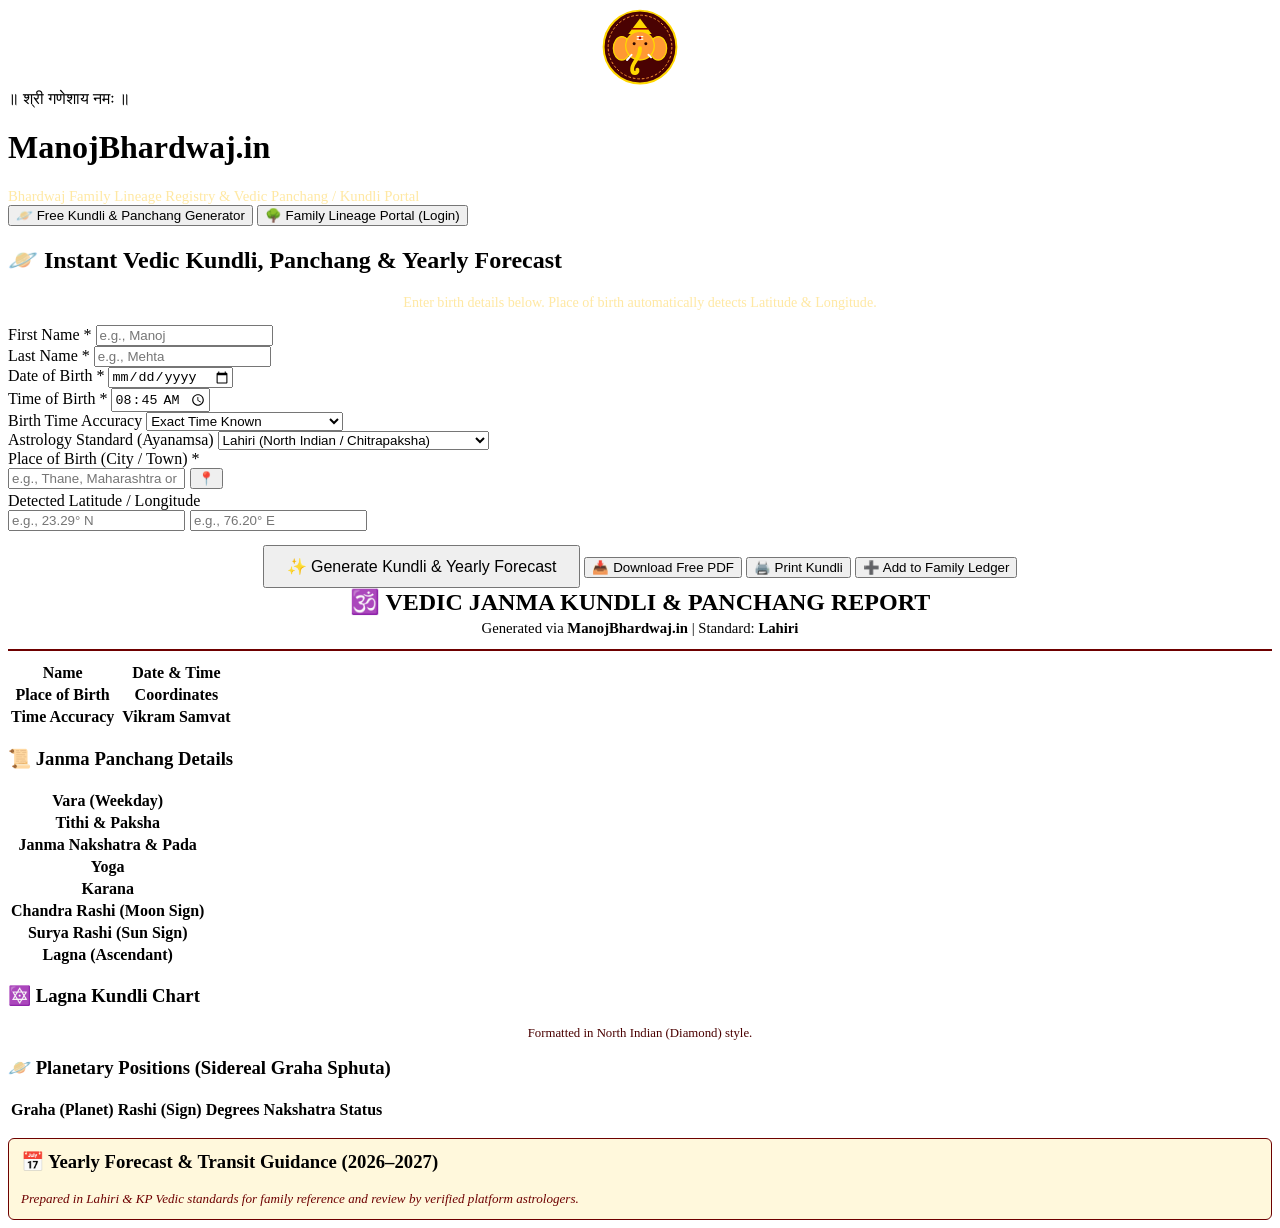
==== commit 18d4b1e6: "Update index.html" ====
--- a/index.html
+++ b/index.html
@@ -1,267 +1,302 @@
 <!DOCTYPE html>
 <html lang="en">
 <head>
-  <meta charset="UTF-8" />
-  <meta name="viewport" content="width=device-width, initial-scale=1.0" />
-  <title>Shree Ganeshaya Namah | Public Vedic Lineage & Panchang Portal</title>
- <style>
-    body { margin: 0; font-family: 'Segoe UI', Arial, sans-serif; background: radial-gradient(circle at top, #FFF9EE, #FFEBCC, #FFD699); color: #1E242B; }
-    .auspicious-header { background: linear-gradient(180deg, #E02424, #9E0B0B); color: #FFF; text-align: center; padding: 18px 20px; border-bottom: 4px solid #FFCC33; }
-    .ganesha-emblem { width: 54px; height: 54px; margin: 0 auto 6px; border-radius: 50%; border: 2px solid #FFCC33; display: flex; align-items: center; justify-content: center; font-size: 28px; color: #FFCC33; }
-    .mantra-banner { color: #FFCC33; font-weight: 700; font-size: 0.85rem; }
-    .saffron-silk-bar { background: linear-gradient(135deg, #FF9933, #E67300); border-bottom: 2px solid #FFCC33; padding: 12px 24px; display: flex; flex-wrap: wrap; justify-content: space-between; align-items: center; gap: 10px; }
-    .membership-badge { background: #FFF; padding: 6px 14px; border-radius: 999px; font-weight: 700; color: #B81414; border: 1px solid #B81414; }
-    .admin-price-box { background: #4A0E0E; color: #FFF; padding: 6px 14px; border-radius: 8px; border: 1px solid #FFCC33; }
-    .admin-price-box input { width: 70px; padding: 4px; text-align: center; font-weight: bold; }
-    .container { max-width: 1100px; margin: 20px auto; padding: 0 16px; }
-    .nav-tabs { display: flex; gap: 10px; margin-bottom: 16px; flex-wrap: wrap; }
-    .tab-btn { background: #FFF; border: 1px solid #FFCC33; color: #4A0E0E; padding: 10px 16px; border-radius: 8px; font-weight: 700; cursor: pointer; }
-    .tab-btn.active, .btn-primary { background: #D91E1E; color: #FFF; border: 1px solid #FFCC33; padding: 9px 15px; border-radius: 8px; font-weight: 700; cursor: pointer; }
-    .btn-saffron { background: #FF9933; color: #4A0E0E; border: 1px solid #4A0E0E; padding: 9px 15px; border-radius: 8px; font-weight: 800; cursor: pointer; }
-    .frosted-card { background: rgba(255,255,255,0.92); border: 1px solid #FFCC33; border-radius: 14px; padding: 20px; box-shadow: 0 8px 20px rgba(158,11,11,0.1); }
-    .card-header { display: flex; justify-content: space-between; border-bottom: 2px solid #F0D9B5; padding-bottom: 10px; margin-bottom: 16px; }
-    .card-title { color: #B81414; font-size: 1.2rem; font-weight: 800; }
-    .form-grid { display: grid; grid-template-columns: repeat(auto-fit, minmax(170px, 1fr)); gap: 12px; margin-bottom: 16px; }
-    .form-group label { display: block; font-size: 0.82rem; font-weight: 700; color: #4A0E0E; margin-bottom: 4px; }
-    .form-group input, .form-group select { width: 100%; padding: 8px; border: 1px solid #D9B38C; border-radius: 6px; }
-    .member-node { display: inline-block; background: #FFF; border: 2px solid #FF9933; border-left: 5px solid #D91E1E; border-radius: 8px; padding: 10px 14px; margin: 6px; cursor: pointer; }
-    .kundli-layout { display: grid; grid-template-columns: 300px 1fr; gap: 20px; }
-    .vedic-table { width: 100%; border-collapse: collapse; }
-    .vedic-table th { background: #B81414; color: #FFF; padding: 9px; text-align: left; }
-    .vedic-table td { padding: 8px; border-bottom: 1px solid #F0D9B5; }
-  </style>
-
+  <meta charset="UTF-8">
+  <meta name="viewport" content="width=device-width, initial-scale=1.0">
+  <title>ManojBhardwaj.in - Family Lineage &amp; Vedic Kundli Portal</title>
+ <link rel="stylesheet" href="style.css">
+ 
 </head>
 <body>
 
-  <!-- 1. AUSPICIOUS BRIGHT RED & LORD GANESHA HEADER -->
-  <header class="auspicious-header">
-    <div class="ganesha-crest">
-      <div class="ganesha-emblem" title="Lord Ganesha">ॐ</div>
-      <div class="mantra-banner">॥ श्री गणेशाय नमः ॥</div>
+<div class="sacred-frame">
+  <div class="inner-portal">
+
+    <!-- Sacred Lord Ganesha Header -->
+    <div class="ganesha-header">
+      <svg width="78" height="78" viewBox="0 0 120 120" style="display:block; margin:0 auto 4px auto;">
+        <circle cx="60" cy="60" r="56" fill="#4A0202" stroke="#FFD700" stroke-width="3"/>
+        <circle cx="60" cy="60" r="49" fill="none" stroke="#FF9933" stroke-width="1.5" stroke-dasharray="4 3"/>
+        <path d="M42 40 L60 16 L78 40 Z" fill="#FFD700"/>
+        <line x1="47" y1="32" x2="73" y2="32" stroke="#8B0000" stroke-width="2.5"/>
+        <ellipse cx="32" cy="62" rx="13" ry="18" fill="#FF9933" stroke="#FFD700" stroke-width="2"/>
+        <ellipse cx="88" cy="62" rx="13" ry="18" fill="#FF9933" stroke="#FFD700" stroke-width="2"/>
+        <circle cx="60" cy="58" r="22" fill="#FF9933" stroke="#FFD700" stroke-width="2"/>
+        <path d="M60 62 C60 80, 46 84, 48 96 C49 102, 57 101, 56 95" fill="none" stroke="#FFD700" stroke-width="6" stroke-linecap="round"/>
+        <line x1="55" y1="44" x2="65" y2="44" stroke="#FFF" stroke-width="2"/>
+        <line x1="55" y1="48" x2="65" y2="48" stroke="#FFF" stroke-width="2"/>
+        <circle cx="60" cy="46" r="2" fill="#B30000"/>
+        <circle cx="51" cy="55" r="2.3" fill="#2B0500"/>
+        <circle cx="69" cy="55" r="2.3" fill="#2B0500"/>
+        <path d="M47 72 L40 80" stroke="#FFF" stroke-width="3" stroke-linecap="round"/>
+        <path d="M73 72 L77 76" stroke="#FFF" stroke-width="3" stroke-linecap="round"/>
+      </svg>
+      <div class="mantra">॥ श्री गणेशाय नमः ॥</div>
+      <h1>ManojBhardwaj.in</h1>
+      <p style="margin:2px 0 0 0; color:#FFE8A3; font-size:0.92em;">Bhardwaj Family Lineage Registry &amp; Vedic Panchang / Kundli Portal</p>
     </div>
-    <h1 class="portal-title">Vedic Family Lineage &amp; Panchang Portal</h1>
-    <p class="portal-subtitle">Create Your Heritage Tree • View North Indian Kundli • Download Daily Panchang</p>
-  </header>
-
-  <!-- 2. GLOSSY SAFFRON SILK BAR (MEMBERSHIP & ADMIN PRICE CONTROL) -->
-  <section class="saffron-silk-bar">
-    <div style="display:flex; gap:10px; align-items:center; flex-wrap:wrap;">
-      <span class="membership-badge" id="planStatus">Current Plan: Free Preview</span>
-      <button class="btn-primary no-print" onclick="togglePlan()">
-        Switch to Pro (<span id="displayPrice">₹199</span>/yr)
-      </button>
+
+    <!-- Navigation Tabs -->
+    <div class="tabs no-print">
+      <button id="tabKundliBtn" class="tab-btn active" onclick="switchTab('kundli')">🪐 Free Kundli &amp; Panchang Generator</button>
+      <button id="tabFamilyBtn" class="tab-btn" onclick="switchTab('family')">🌳 Family Lineage Portal (Login)</button>
     </div>
 
-    <div class="admin-price-box no-print">
-      <label for="adminPriceInput">Admin Price (₹/yr):</label>
-      <input type="number" id="adminPriceInput" value="199" min="0" onchange="updateAdminPrice()" />
+    <!-- ================= TAB 1: PUBLIC & FAMILY KUNDLI GENERATOR ================= -->
+    <div id="kundliSection">
+      <h2>🪐 Instant Vedic Kundli, Panchang &amp; Yearly Forecast</h2>
+      <p style="text-align:center; font-size:0.88em; color:#FFE8A3;">Enter birth details below. Place of birth automatically detects Latitude &amp; Longitude.</p>
+
+      <div class="grid no-print">
+        <div>
+          <label>First Name *</label>
+          <input id="kFirst" placeholder="e.g., Manoj" required>
+        </div>
+        <div>
+          <label>Last Name *</label>
+          <input id="kLast" placeholder="e.g., Mehta" required>
+        </div>
+        <div>
+          <label>Date of Birth *</label>
+          <input id="kDob" type="date" required>
+        </div>
+        <div>
+          <label>Time of Birth *</label>
+          <input id="kTob" type="time" value="08:45" required>
+        </div>
+        <div>
+          <label>Birth Time Accuracy</label>
+          <select id="kTimeAcc">
+            <option value="Exact Time Known">Exact Time Known</option>
+            <option value="Approximate / Sunrise Default">Approximate / Time Unknown</option>
+          </select>
+        </div>
+        <div>
+          <label>Astrology Standard (Ayanamsa)</label>
+          <select id="kSystem">
+            <option value="Lahiri">Lahiri (North Indian / Chitrapaksha)</option>
+            <option value="KP">KP (Krishnamurti Paddhati - South Indian)</option>
+          </select>
+        </div>
+       <div>
+          <label>Place of Birth (City / Town) *</label>
+          <div style="display:flex; gap:5px;">
+         <input id="kPlace" placeholder="e.g., Thane, Maharashtra or London, UK" oninput="lookupCoords()" onblur="lookupCoords()">
+            <button type="button" class="btn btn-sec" onclick="lookupCoords()" title="Fetch Coordinates">📍</button>
+          </div>
+          <small id="geoStatus" style="color:#6E0000; display:block; margin-top:3px;"></small>
+        </div>
+        <div>
+          <label>Detected Latitude / Longitude</label>
+          <div style="display:flex; gap:5px;">
+            <input id="kLat" type="text" placeholder="e.g., 19.22° N">
+            <input id="kLon" type="text" placeholder="e.g., 72.98° E">
+          </div>
+        </div>
+      </div>
+
+
+      <div class="no-print" style="text-align:center; margin-top:14px;">
+        <button type="button" class="btn" style="font-size:1em; padding:10px 22px;" onclick="generateKundli()">✨ Generate Kundli &amp; Yearly Forecast</button>
+        <button type="button" id="btnDownloadPdf" class="btn btn-sec"  onclick="downloadKundliPDF()">📥 Download Free PDF</button>
+        <button type="button" id="btnPrintKundli" class="btn btn-sec"   onclick="printKundliOnly()">🖨️ Print Kundli</button>
+        <button type="button" id="btnPushToFamily" class="btn btn-sec"  onclick="copyKundliToFamilyForm()">➕ Add to Family Ledger</button>
+      </div>
+
+      <!-- Printable / PDF Kundli Preview -->
+      <div id="kundliReport">
+        <div style="text-align:center; border-bottom:2px solid #6E0000; padding-bottom:8px;">
+          <h2 style="margin:0;">🕉️ VEDIC JANMA KUNDLI &amp; PANCHANG REPORT</h2>
+          <p style="margin:4px 0; font-size:0.92em;">Generated via <strong>ManojBhardwaj.in</strong> | Standard: <strong id="repSystem">Lahiri</strong></p>
+        </div>
+
+        <table class="k-table" style="margin-top:10px;">
+          <tr><th>Name</th><td id="repName"></td><th>Date &amp; Time</th><td id="repDateTime"></td></tr>
+          <tr><th>Place of Birth</th><td id="repPlace"></td><th>Coordinates</th><td id="repCoords"></td></tr>
+          <tr><th>Time Accuracy</th><td id="repAcc"></td><th>Vikram Samvat</th><td id="repSamvat"></td></tr>
+        </table>
+
+        <div class="k-grid">
+          <div>
+            <h3>📜 Janma Panchang Details</h3>
+            <table class="k-table">
+              <tr><th>Vara (Weekday)</th><td id="repVara"></td></tr>
+              <tr><th>Tithi &amp; Paksha</th><td id="repTithi"></td></tr>
+              <tr><th>Janma Nakshatra &amp; Pada</th><td id="repNakshatra"></td></tr>
+              <tr><th>Yoga</th><td id="repYoga"></td></tr>
+              <tr><th>Karana</th><td id="repKarana"></td></tr>
+              <tr><th>Chandra Rashi (Moon Sign)</th><td id="repRashi"></td></tr>
+              <tr><th>Surya Rashi (Sun Sign)</th><td id="repSunSign"></td></tr>
+          <tr><th>Lagna (Ascendant)</th><td id="repLagna"></td></tr>
+            </table>
+          </div>
+          <div>
+            <h3>🔯 Lagna Kundli Chart</h3>
+            <div id="chartContainer"></div>
+            <p style="font-size:0.8em; text-align:center; color:#4A0000;">Formatted in <span id="repChartStyle">North Indian (Diamond)</span> style.</p>
+          </div>
+        </div>
+
+        <h3 style="margin-top:16px;">🪐 Planetary Positions (Sidereal Graha Sphuta)</h3>
+        <table class="k-table">
+          <thead><tr><th>Graha (Planet)</th><th>Rashi (Sign)</th><th>Degrees</th><th>Nakshatra</th><th>Status</th></tr></thead>
+          <tbody id="repPlanets"></tbody>
+        </table>
+
+        <div style="margin-top:16px; background:#FFF8DC; border:1px solid #6E0000; padding:12px; border-radius:6px;">
+          <h3 style="margin-top:0; text-align:left; border:none;">📅 Yearly Forecast &amp; Transit Guidance (2026–2027)</h3>
+          <div id="repForecast" style="font-size:10.5pt; line-height:1.5;"></div>
+          <p style="font-size:0.82em; color:#6E0000; margin-bottom:0; margin-top:8px;"><em>Prepared in Lahiri &amp; KP Vedic standards for family reference and review by verified platform astrologers.</em></p>
+        </div>
+      </div>
     </div>
-  </section>
-
-  <!-- 3. MAIN WORKSPACE CONTAINER -->
-  <main class="container">
-
-    <!-- Navigation Tabs -->
-    <nav class="nav-tabs no-print">
-      <button class="tab-btn active" onclick="showTab('lineage', this)">1. Family Lineage Tree</button>
-      <button class="tab-btn" onclick="showTab('kundli', this)">2. North Indian Kundli</button>
-      <button class="tab-btn" onclick="showTab('panchang', this)">3. Daily Panchang</button>
-      <button class="btn-saffron" onclick="handlePrint()">Print / Save PDF</button>
-    </nav>
-
-    <!-- TAB 1: FAMILY LINEAGE TREE -->
-    <section id="tab-lineage" class="frosted-card">
-      <div class="card-header">
-        <h2 class="card-title">My Family Lineage Tree</h2>
-        <span style="font-size:0.85rem; color:#4A0E0E; font-weight:700;">Click any member to inspect Kundli</span>
-      </div>
-
-      <div class="form-grid no-print" style="margin-bottom:18px;">
-        <div class="form-group">
-          <label>Full Name</label>
-          <input type="text" id="memberName" placeholder="e.g., Aarav Sharma" />
-        </div>
-        <div class="form-group">
-          <label>Generation / Relation</label>
-          <select id="memberGen">
-            <option value="Generation 1 (Elders)">Generation 1 (Parents / Elders)</option>
-            <option value="Generation 2 (Self / Spouse)" selected>Generation 2 (Self / Spouse)</option>
-            <option value="Generation 3 (Children)">Generation 3 (Children)</option>
-          </select>
-        </div>
-        <div class="form-group">
-          <label>Birth Date</label>
-          <input type="date" id="memberDob" value="1990-05-15" />
-        </div>
-        <div class="form-group">
-          <label>Birth City</label>
-          <input type="text" id="memberCity" placeholder="e.g., Mumbai" />
-        </div>
-        <div class="form-group" style="display:flex; align-items:flex-end;">
-          <button class="btn-primary" style="width:100%;" onclick="addMember()">+ Add to Tree</button>
-        </div>
-      </div>
-
-      <div id="treeContainer"></div>
-    </section>
-
-    <!-- TAB 2: NORTH INDIAN KUNDLI -->
-    <section id="tab-kundli" class="frosted-card" style="display:none;">
-      <div class="card-header">
-        <h2 class="card-title">Janma Kundli — <span id="selectedMemberTitle">Sample Member</span></h2>
-      </div>
-
-      <div class="kundli-layout">
-        <div class="kundli-diamond-box">
-          <svg viewBox="0 0 300 300" width="100%" height="100%">
-            <rect x="2" y="2" width="296" height="296" fill="none" stroke="#B81414" stroke-width="3" />
-            <line x1="0" y1="0" x2="300" y2="300" stroke="#B81414" stroke-width="2" />
-            <line x1="300" y1="0" x2="0" y2="300" stroke="#B81414" stroke-width="2" />
-            <polygon points="150,0 300,150 150,300 0,150" fill="none" stroke="#B81414" stroke-width="2.5" />
-            <text x="150" y="75" text-anchor="middle" font-size="13" font-weight="bold" fill="#4A0E0E">H1: Lagna (Asc)</text>
-            <text x="75" y="45" text-anchor="middle" font-size="12" fill="#1E242B">H2: Sun</text>
-            <text x="38" y="85" text-anchor="middle" font-size="12" fill="#1E242B">H3</text>
-            <text x="75" y="155" text-anchor="middle" font-size="12" fill="#1E242B">H4: Moon</text>
-            <text x="38" y="225" text-anchor="middle" font-size="12" fill="#1E242B">H5</text>
-            <text x="75" y="265" text-anchor="middle" font-size="12" fill="#1E242B">H6</text>
-            <text x="150" y="225" text-anchor="middle" font-size="12" fill="#1E242B">H7: Jup</text>
-            <text x="225" y="265" text-anchor="middle" font-size="12" fill="#1E242B">H8</text>
-            <text x="262" y="225" text-anchor="middle" font-size="12" fill="#1E242B">H9</text>
-            <text x="225" y="155" text-anchor="middle" font-size="12" fill="#1E242B">H10: Sat</text>
-            <text x="262" y="85" text-anchor="middle" font-size="12" fill="#1E242B">H11</text>
-            <text x="225" y="45" text-anchor="middle" font-size="12" fill="#1E242B">H12</text>
-          </svg>
-        </div>
-
-        <div>
-          <table class="vedic-table">
+
+    <!-- ================= TAB 2: FAMILY LINEAGE PORTAL ================= -->
+    <div id="familySection" style="display:none;">
+      <div id="loginBox" style="max-width:410px; margin:15px auto; background:#380303; border:2px solid #FFD700; border-radius:8px; padding:18px; text-align:center;">
+        <h2>🔐 Family &amp; Admin Login</h2>
+        <p style="font-size:0.85em; color:#FFE8A3;">Log in with <strong>Family</strong> or <strong>Admin</strong> credentials.</p>
+        <label style="text-align:left;">User ID</label>
+        <input id="uid" placeholder="Enter User ID">
+        <label style="text-align:left; margin-top:8px;">Password</label>
+        <input id="pwd" type="password" placeholder="Enter Password">
+        <button class="btn" style="width:100%; margin-top:12px;" onclick="unlock()">🔓 Unlock Family Ledger</button>
+        <p id="err" style="color:#FF8080; display:none; margin-top:8px;">❌ Invalid User ID or Password</p>
+      </div>
+
+      <div id="mainPortal" style="display:none;">
+        <div class="no-print" style="display:flex; justify-content:space-between; align-items:center; flex-wrap:wrap; gap:8px; margin-bottom:12px; background:#380303; padding:10px; border:1px solid #FFD700; border-radius:6px;">
+          <div>Role: <span id="roleBadge" class="badge-admin">FAMILY</span></div>
+          <div>
+            <button class="btn" onclick="window.print()">🖨️ Print / PDF</button>
+            <button class="btn" onclick="exportCSV()">📥 Export CSV</button>
+            <button class="btn btn-sec" onclick="changePass()">🔑 Password</button>
+            <button class="btn btn-sec" onclick="signOut()">🔒 Lock</button>
+          </div>
+        </div>
+        <form id="fForm" onsubmit="saveRec(event)" style="background:#380303; border:1px solid #FFD700; border-radius:8px; padding:14px; margin-bottom:16px;">
+          <h3 style="margin-top:0; color:#FFD700;">✍️ Add / Edit Family Member Record</h3>
+          <div class="grid">
+            <div>
+              <label>Member ID (Editable - e.g. M_25)</label>
+              <input id="mId" required>
+            </div>
+            <div>
+              <label>Sibling Birth Order (1 = Eldest)</label>
+              <input id="mOrder" type="number" value="1" min="1">
+            </div>
+            <div>
+              <label>Generation</label>
+              <select id="mGen">
+                <option value="G0_00">G0_00 (Root)</option>
+                <option value="G1_00">G1_00</option>
+                <option value="G2_00">G2_00</option>
+                <option value="G3_00" selected>G3_00</option>
+                <option value="G4_00">G4_00</option>
+                <option value="G5_00">G5_00</option>
+              </select>
+            </div>
+            <div>
+              <label>Lineage Branch</label>
+              <select id="mLin">
+                <option value="Paternal Lineage">Paternal Lineage</option>
+                <option value="Maternal Lineage">Maternal Lineage</option>
+                <option value="Root Ancestor">Root Ancestor</option>
+              </select>
+            </div>
+            <div>
+              <label>First Name *</label>
+              <input id="mFirst" required>
+            </div>
+            <div>
+              <label>Last Name</label>
+              <input id="mLast" value="Mehta">
+            </div>
+            <div>
+              <label>Father ID</label>
+              <select id="mFather"></select>
+            </div>
+            <div>
+              <label>Mother ID</label>
+              <select id="mMother"></select>
+            </div>
+            <div>
+              <label>Siblings (IDs)</label>
+              <input id="mSib" placeholder="e.g., M_22, M_23">
+            </div>
+            <div>
+              <label>Status</label>
+              <select id="mStat">
+                <option value="Alive">Alive</option>
+                <option value="Punyaatma">Punyaatma</option>
+              </select>
+            </div>
+            <div>
+              <label>Date of Birth</label>
+              <input id="mDob" type="date">
+            </div>
+            <div>
+              <label>Time of Birth</label>
+              <input id="mTob" type="time" value="08:45">
+            </div>
+            <div>
+              <label>Birth Place / Lifespan Note</label>
+              <input id="mPob" placeholder="City or Lifespan Note">
+            </div>
+            <div>
+              <label>Gotra</label>
+              <input id="mGotra" value="Bhardwaj">
+            </div>
+            <div>
+              <label>Email ID</label>
+              <input id="mEmail" type="email">
+            </div>
+            <div>
+              <label>Contact No</label>
+              <input id="mPhone">
+            </div>
+          </div>
+
+          <div id="adminLockBox" style="display:none; margin-top:10px; background:#4A0202; padding:8px; border-radius:4px; border:1px solid #FFD700;">
+            <label style="display:inline-flex; align-items:center; gap:6px; cursor:pointer; margin:0;">
+              <input id="mLocked" type="checkbox" style="width:auto;">
+              <span>🛡️ <strong>Admin Verified &amp; Locked</strong> — Locks row from family edits.</span>
+            </label>
+          </div>
+
+          <div style="margin-top:12px; display:flex; gap:8px;">
+            <button type="submit" class="btn">✅ Save Record</button>
+            <button type="button" class="btn btn-sec" onclick="clr()">🧹 Clear</button>
+          </div>
+        </form>
+
+        <div style="overflow-x:auto;">
+          <table class="k-table">
             <thead>
               <tr>
-                <th>Vedic Parameter</th>
-                <th>Calculated Detail</th>
+                <th>ID</th>
+                <th>Order</th>
+                <th>Name</th>
+                <th>Lineage</th>
+                <th>Father</th>
+                <th>DOB</th>
+                <th>Place / Notes</th>
+                <th>Contact</th>
+                <th class="no-print">Action</th>
               </tr>
             </thead>
-            <tbody id="kundliDetailsBody">
-              <tr><td><strong>Birth Date &amp; Place</strong></td><td id="kundliDobCity">1990-05-15 • Mumbai</td></tr>
-              <tr><td><strong>Janma Rashi (Moon Sign)</strong></td><td>Makar (Capricorn)</td></tr>
-              <tr><td><strong>Nakshatra &amp; Pada</strong></td><td>Shravana • Pada 2</td></tr>
-              <tr><td><strong>Current Mahadasha</strong></td><td>Jupiter (Guru) Mahadasha</td></tr>
-            </tbody>
+            <tbody id="tBody"></tbody>
           </table>
         </div>
-      </div>
-    </section>
-
-    <!-- TAB 3: DAILY PANCHANG -->
-    <section id="tab-panchang" class="frosted-card" style="display:none;">
-      <div class="card-header">
-        <h2 class="card-title">Today's Drik Panchang (Mumbai, India)</h2>
-      </div>
-      <table class="vedic-table">
-        <thead>
-          <tr>
-            <th>Panchang Element</th>
-            <th>Details &amp; Timings</th>
-          </tr>
-        </thead>
-        <tbody>
-          <tr><td><strong>Tithi</strong></td><td>Shukla Chaturthi</td></tr>
-          <tr><td><strong>Nakshatra</strong></td><td>Purva Ashadha</td></tr>
-          <tr><td><strong>Yoga &amp; Karana</strong></td><td>Shula Yoga • Vanija Karana</td></tr>
-          <tr><td><strong>Abhijit Muhurta (Auspicious)</strong></td><td>11:58 AM – 12:46 PM</td></tr>
-          <tr><td><strong>Rahu Kaal (Avoid New Starts)</strong></td><td>10:42 AM – 12:12 PM</td></tr>
-        </tbody>
-      </table>
-    </section>
-
-  </main>
-
-  <script>
-    let isPro = false;
-    let proPrice = 199;
-    let members = JSON.parse(localStorage.getItem('public_vedic_saas_v1')) || [
-      { name: 'Ramesh Sharma', gen: 'Generation 1 (Elders)', dob: '1962-08-10', city: 'Mumbai' },
-      { name: 'Aarav Sharma', gen: 'Generation 2 (Self / Spouse)', dob: '1990-05-15', city: 'Mumbai' }
-    ];
-
-    function updateAdminPrice() {
-      const val = document.getElementById('adminPriceInput').value;
-      proPrice = val ? parseInt(val, 10) : 199;
-      document.getElementById('displayPrice').textContent = '₹' + proPrice;
-      if (isPro) {
-        document.getElementById('planStatus').textContent = 'Current Plan: Pro Pass (₹' + proPrice + '/yr)';
-      }
-    }
-
-    function togglePlan() {
-      isPro = !isPro;
-      document.getElementById('planStatus').textContent = isPro
-        ? 'Current Plan: Pro Pass (₹' + proPrice + '/yr)'
-        : 'Current Plan: Free Preview';
-    }
-
-    function showTab(tabName, btn) {
-      document.getElementById('tab-lineage').style.display = tabName === 'lineage' ? 'block' : 'none';
-      document.getElementById('tab-kundli').style.display = tabName === 'kundli' ? 'block' : 'none';
-      document.getElementById('tab-panchang').style.display = tabName === 'panchang' ? 'block' : 'none';
-      document.querySelectorAll('.tab-btn').forEach(b => b.classList.remove('active'));
-      if (btn) btn.classList.add('active');
-    }
-
-    function renderTree() {
-      const container = document.getElementById('treeContainer');
-      const gens = ['Generation 1 (Elders)', 'Generation 2 (Self / Spouse)', 'Generation 3 (Children)'];
-      container.innerHTML = gens.map(g => {
-        const list = members.filter(m => m.gen === g);
-        if (!list.length) return '';
-        return `
-          <div class="lineage-generation">
-            <div class="gen-label">${g}</div>
-            <div class="tree-row">
-              ${list.map(m => `
-                <div class="member-node" onclick="inspectMember('${m.name}', '${m.dob}', '${m.city}')">
-                  <strong>${m.name}</strong><br/>
-                  <small>DOB: ${m.dob} • ${m.city}</small>
-                </div>
-              `).join('')}
-            </div>
-          </div>`;
-      }).join('');
-    }
-
-    function addMember() {
-      if (!isPro && members.length >= 3) {
-        alert('Free Preview allows up to 3 family members. Switch to Pro (₹' + proPrice + '/yr) to add unlimited generations.');
-        return;
-      }
-      const name = document.getElementById('memberName').value.trim();
-      const gen = document.getElementById('memberGen').value;
-      const dob = document.getElementById('memberDob').value;
-      const city = document.getElementById('memberCity').value.trim() || 'Mumbai';
-   if (!name) return alert('Please enter a name.');
-      members.push({ name, gen, dob, city });
-      localStorage.setItem('public_vedic_saas_v1', JSON.stringify(members));
-      document.getElementById('memberName').value = '';
-      renderTree();
-    }
-
-    function inspectMember(name, dob, city) {
-      document.getElementById('selectedMemberTitle').textContent = name;
-      document.getElementById('kundliDobCity').textContent = dob + ' • ' + city;
-      const secondTab = document.querySelectorAll('.tab-btn')[1];
-      showTab('kundli', secondTab);
-    }
-
-    function handlePrint() {
-      if (!isPro) {
-        alert('Print / Save PDF is a Pro feature (₹' + proPrice + '/yr). Click "Switch to Pro" in the saffron bar to test PDF export.');
-        return;
-      }
-      window.print();
-    }
-
-    renderTree();
-  </script>
+
+        <div class="no-print" style="text-align:center; margin-top:14px;">
+          <button type="button" class="btn btn-danger" onclick="signOut()">🚪 Sign Out of Family Portal</button>
+        </div>
+      </div>
+    </div>
+  </div>
+</div>
+<script src="family.js?v=17"></script>
+<script src="kundli.js?v=17"></script>
 </body>
-</html>+</html>
--- a/style.css
+++ b/style.css
@@ -0,0 +1,302 @@
+<!DOCTYPE html>
+<html lang="en">
+<head>
+  <meta charset="UTF-8">
+  <meta name="viewport" content="width=device-width, initial-scale=1.0">
+  <title>ManojBhardwaj.in - Family Lineage &amp; Vedic Kundli Portal</title>
+ <link rel="stylesheet" href="style.css">
+ 
+</head>
+<body>
+
+<div class="sacred-frame">
+  <div class="inner-portal">
+
+    <!-- Sacred Lord Ganesha Header -->
+    <div class="ganesha-header">
+      <svg width="78" height="78" viewBox="0 0 120 120" style="display:block; margin:0 auto 4px auto;">
+        <circle cx="60" cy="60" r="56" fill="#4A0202" stroke="#FFD700" stroke-width="3"/>
+        <circle cx="60" cy="60" r="49" fill="none" stroke="#FF9933" stroke-width="1.5" stroke-dasharray="4 3"/>
+        <path d="M42 40 L60 16 L78 40 Z" fill="#FFD700"/>
+        <line x1="47" y1="32" x2="73" y2="32" stroke="#8B0000" stroke-width="2.5"/>
+        <ellipse cx="32" cy="62" rx="13" ry="18" fill="#FF9933" stroke="#FFD700" stroke-width="2"/>
+        <ellipse cx="88" cy="62" rx="13" ry="18" fill="#FF9933" stroke="#FFD700" stroke-width="2"/>
+        <circle cx="60" cy="58" r="22" fill="#FF9933" stroke="#FFD700" stroke-width="2"/>
+        <path d="M60 62 C60 80, 46 84, 48 96 C49 102, 57 101, 56 95" fill="none" stroke="#FFD700" stroke-width="6" stroke-linecap="round"/>
+        <line x1="55" y1="44" x2="65" y2="44" stroke="#FFF" stroke-width="2"/>
+        <line x1="55" y1="48" x2="65" y2="48" stroke="#FFF" stroke-width="2"/>
+        <circle cx="60" cy="46" r="2" fill="#B30000"/>
+        <circle cx="51" cy="55" r="2.3" fill="#2B0500"/>
+        <circle cx="69" cy="55" r="2.3" fill="#2B0500"/>
+        <path d="M47 72 L40 80" stroke="#FFF" stroke-width="3" stroke-linecap="round"/>
+        <path d="M73 72 L77 76" stroke="#FFF" stroke-width="3" stroke-linecap="round"/>
+      </svg>
+      <div class="mantra">॥ श्री गणेशाय नमः ॥</div>
+      <h1>ManojBhardwaj.in</h1>
+      <p style="margin:2px 0 0 0; color:#FFE8A3; font-size:0.92em;">Bhardwaj Family Lineage Registry &amp; Vedic Panchang / Kundli Portal</p>
+    </div>
+
+    <!-- Navigation Tabs -->
+    <div class="tabs no-print">
+      <button id="tabKundliBtn" class="tab-btn active" onclick="switchTab('kundli')">🪐 Free Kundli &amp; Panchang Generator</button>
+      <button id="tabFamilyBtn" class="tab-btn" onclick="switchTab('family')">🌳 Family Lineage Portal (Login)</button>
+    </div>
+
+    <!-- ================= TAB 1: PUBLIC & FAMILY KUNDLI GENERATOR ================= -->
+    <div id="kundliSection">
+      <h2>🪐 Instant Vedic Kundli, Panchang &amp; Yearly Forecast</h2>
+      <p style="text-align:center; font-size:0.88em; color:#FFE8A3;">Enter birth details below. Place of birth automatically detects Latitude &amp; Longitude.</p>
+
+      <div class="grid no-print">
+        <div>
+          <label>First Name *</label>
+          <input id="kFirst" placeholder="e.g., Manoj" required>
+        </div>
+        <div>
+          <label>Last Name *</label>
+          <input id="kLast" placeholder="e.g., Mehta" required>
+        </div>
+        <div>
+          <label>Date of Birth *</label>
+          <input id="kDob" type="date" required>
+        </div>
+        <div>
+          <label>Time of Birth *</label>
+          <input id="kTob" type="time" value="08:45" required>
+        </div>
+        <div>
+          <label>Birth Time Accuracy</label>
+          <select id="kTimeAcc">
+            <option value="Exact Time Known">Exact Time Known</option>
+            <option value="Approximate / Sunrise Default">Approximate / Time Unknown</option>
+          </select>
+        </div>
+        <div>
+          <label>Astrology Standard (Ayanamsa)</label>
+          <select id="kSystem">
+            <option value="Lahiri">Lahiri (North Indian / Chitrapaksha)</option>
+            <option value="KP">KP (Krishnamurti Paddhati - South Indian)</option>
+          </select>
+        </div>
+       <div>
+          <label>Place of Birth (City / Town) *</label>
+          <div style="display:flex; gap:5px;">
+         <input id="kPlace" placeholder="e.g., Thane, Maharashtra or London, UK" oninput="lookupCoords()" onblur="lookupCoords()">
+            <button type="button" class="btn btn-sec" onclick="lookupCoords()" title="Fetch Coordinates">📍</button>
+          </div>
+          <small id="geoStatus" style="color:#6E0000; display:block; margin-top:3px;"></small>
+        </div>
+        <div>
+          <label>Detected Latitude / Longitude</label>
+          <div style="display:flex; gap:5px;">
+            <input id="kLat" type="text" placeholder="e.g., 19.22° N">
+            <input id="kLon" type="text" placeholder="e.g., 72.98° E">
+          </div>
+        </div>
+      </div>
+
+
+      <div class="no-print" style="text-align:center; margin-top:14px;">
+        <button type="button" class="btn" style="font-size:1em; padding:10px 22px;" onclick="generateKundli()">✨ Generate Kundli &amp; Yearly Forecast</button>
+        <button type="button" id="btnDownloadPdf" class="btn btn-sec"  onclick="downloadKundliPDF()">📥 Download Free PDF</button>
+        <button type="button" id="btnPrintKundli" class="btn btn-sec"   onclick="printKundliOnly()">🖨️ Print Kundli</button>
+        <button type="button" id="btnPushToFamily" class="btn btn-sec"  onclick="copyKundliToFamilyForm()">➕ Add to Family Ledger</button>
+      </div>
+
+      <!-- Printable / PDF Kundli Preview -->
+      <div id="kundliReport">
+        <div style="text-align:center; border-bottom:2px solid #6E0000; padding-bottom:8px;">
+          <h2 style="margin:0;">🕉️ VEDIC JANMA KUNDLI &amp; PANCHANG REPORT</h2>
+          <p style="margin:4px 0; font-size:0.92em;">Generated via <strong>ManojBhardwaj.in</strong> | Standard: <strong id="repSystem">Lahiri</strong></p>
+        </div>
+
+        <table class="k-table" style="margin-top:10px;">
+          <tr><th>Name</th><td id="repName"></td><th>Date &amp; Time</th><td id="repDateTime"></td></tr>
+          <tr><th>Place of Birth</th><td id="repPlace"></td><th>Coordinates</th><td id="repCoords"></td></tr>
+          <tr><th>Time Accuracy</th><td id="repAcc"></td><th>Vikram Samvat</th><td id="repSamvat"></td></tr>
+        </table>
+
+        <div class="k-grid">
+          <div>
+            <h3>📜 Janma Panchang Details</h3>
+            <table class="k-table">
+              <tr><th>Vara (Weekday)</th><td id="repVara"></td></tr>
+              <tr><th>Tithi &amp; Paksha</th><td id="repTithi"></td></tr>
+              <tr><th>Janma Nakshatra &amp; Pada</th><td id="repNakshatra"></td></tr>
+              <tr><th>Yoga</th><td id="repYoga"></td></tr>
+              <tr><th>Karana</th><td id="repKarana"></td></tr>
+              <tr><th>Chandra Rashi (Moon Sign)</th><td id="repRashi"></td></tr>
+              <tr><th>Surya Rashi (Sun Sign)</th><td id="repSunSign"></td></tr>
+          <tr><th>Lagna (Ascendant)</th><td id="repLagna"></td></tr>
+            </table>
+          </div>
+          <div>
+            <h3>🔯 Lagna Kundli Chart</h3>
+            <div id="chartContainer"></div>
+            <p style="font-size:0.8em; text-align:center; color:#4A0000;">Formatted in <span id="repChartStyle">North Indian (Diamond)</span> style.</p>
+          </div>
+        </div>
+
+        <h3 style="margin-top:16px;">🪐 Planetary Positions (Sidereal Graha Sphuta)</h3>
+        <table class="k-table">
+          <thead><tr><th>Graha (Planet)</th><th>Rashi (Sign)</th><th>Degrees</th><th>Nakshatra</th><th>Status</th></tr></thead>
+          <tbody id="repPlanets"></tbody>
+        </table>
+
+        <div style="margin-top:16px; background:#FFF8DC; border:1px solid #6E0000; padding:12px; border-radius:6px;">
+          <h3 style="margin-top:0; text-align:left; border:none;">📅 Yearly Forecast &amp; Transit Guidance (2026–2027)</h3>
+          <div id="repForecast" style="font-size:10.5pt; line-height:1.5;"></div>
+          <p style="font-size:0.82em; color:#6E0000; margin-bottom:0; margin-top:8px;"><em>Prepared in Lahiri &amp; KP Vedic standards for family reference and review by verified platform astrologers.</em></p>
+        </div>
+      </div>
+    </div>
+
+    <!-- ================= TAB 2: FAMILY LINEAGE PORTAL ================= -->
+    <div id="familySection" style="display:none;">
+      <div id="loginBox" style="max-width:410px; margin:15px auto; background:#380303; border:2px solid #FFD700; border-radius:8px; padding:18px; text-align:center;">
+        <h2>🔐 Family &amp; Admin Login</h2>
+        <p style="font-size:0.85em; color:#FFE8A3;">Log in with <strong>Family</strong> or <strong>Admin</strong> credentials.</p>
+        <label style="text-align:left;">User ID</label>
+        <input id="uid" placeholder="Enter User ID">
+        <label style="text-align:left; margin-top:8px;">Password</label>
+        <input id="pwd" type="password" placeholder="Enter Password">
+        <button class="btn" style="width:100%; margin-top:12px;" onclick="unlock()">🔓 Unlock Family Ledger</button>
+        <p id="err" style="color:#FF8080; display:none; margin-top:8px;">❌ Invalid User ID or Password</p>
+      </div>
+
+      <div id="mainPortal" style="display:none;">
+        <div class="no-print" style="display:flex; justify-content:space-between; align-items:center; flex-wrap:wrap; gap:8px; margin-bottom:12px; background:#380303; padding:10px; border:1px solid #FFD700; border-radius:6px;">
+          <div>Role: <span id="roleBadge" class="badge-admin">FAMILY</span></div>
+          <div>
+            <button class="btn" onclick="window.print()">🖨️ Print / PDF</button>
+            <button class="btn" onclick="exportCSV()">📥 Export CSV</button>
+            <button class="btn btn-sec" onclick="changePass()">🔑 Password</button>
+            <button class="btn btn-sec" onclick="signOut()">🔒 Lock</button>
+          </div>
+        </div>
+        <form id="fForm" onsubmit="saveRec(event)" style="background:#380303; border:1px solid #FFD700; border-radius:8px; padding:14px; margin-bottom:16px;">
+          <h3 style="margin-top:0; color:#FFD700;">✍️ Add / Edit Family Member Record</h3>
+          <div class="grid">
+            <div>
+              <label>Member ID (Editable - e.g. M_25)</label>
+              <input id="mId" required>
+            </div>
+            <div>
+              <label>Sibling Birth Order (1 = Eldest)</label>
+              <input id="mOrder" type="number" value="1" min="1">
+            </div>
+            <div>
+              <label>Generation</label>
+              <select id="mGen">
+                <option value="G0_00">G0_00 (Root)</option>
+                <option value="G1_00">G1_00</option>
+                <option value="G2_00">G2_00</option>
+                <option value="G3_00" selected>G3_00</option>
+                <option value="G4_00">G4_00</option>
+                <option value="G5_00">G5_00</option>
+              </select>
+            </div>
+            <div>
+              <label>Lineage Branch</label>
+              <select id="mLin">
+                <option value="Paternal Lineage">Paternal Lineage</option>
+                <option value="Maternal Lineage">Maternal Lineage</option>
+                <option value="Root Ancestor">Root Ancestor</option>
+              </select>
+            </div>
+            <div>
+              <label>First Name *</label>
+              <input id="mFirst" required>
+            </div>
+            <div>
+              <label>Last Name</label>
+              <input id="mLast" value="Mehta">
+            </div>
+            <div>
+              <label>Father ID</label>
+              <select id="mFather"></select>
+            </div>
+            <div>
+              <label>Mother ID</label>
+              <select id="mMother"></select>
+            </div>
+            <div>
+              <label>Siblings (IDs)</label>
+              <input id="mSib" placeholder="e.g., M_22, M_23">
+            </div>
+            <div>
+              <label>Status</label>
+              <select id="mStat">
+                <option value="Alive">Alive</option>
+                <option value="Punyaatma">Punyaatma</option>
+              </select>
+            </div>
+            <div>
+              <label>Date of Birth</label>
+              <input id="mDob" type="date">
+            </div>
+            <div>
+              <label>Time of Birth</label>
+              <input id="mTob" type="time" value="08:45">
+            </div>
+            <div>
+              <label>Birth Place / Lifespan Note</label>
+              <input id="mPob" placeholder="City or Lifespan Note">
+            </div>
+            <div>
+              <label>Gotra</label>
+              <input id="mGotra" value="Bhardwaj">
+            </div>
+            <div>
+              <label>Email ID</label>
+              <input id="mEmail" type="email">
+            </div>
+            <div>
+              <label>Contact No</label>
+              <input id="mPhone">
+            </div>
+          </div>
+
+          <div id="adminLockBox" style="display:none; margin-top:10px; background:#4A0202; padding:8px; border-radius:4px; border:1px solid #FFD700;">
+            <label style="display:inline-flex; align-items:center; gap:6px; cursor:pointer; margin:0;">
+              <input id="mLocked" type="checkbox" style="width:auto;">
+              <span>🛡️ <strong>Admin Verified &amp; Locked</strong> — Locks row from family edits.</span>
+            </label>
+          </div>
+
+          <div style="margin-top:12px; display:flex; gap:8px;">
+            <button type="submit" class="btn">✅ Save Record</button>
+            <button type="button" class="btn btn-sec" onclick="clr()">🧹 Clear</button>
+          </div>
+        </form>
+
+        <div style="overflow-x:auto;">
+          <table class="k-table">
+            <thead>
+              <tr>
+                <th>ID</th>
+                <th>Order</th>
+                <th>Name</th>
+                <th>Lineage</th>
+                <th>Father</th>
+                <th>DOB</th>
+                <th>Place / Notes</th>
+                <th>Contact</th>
+                <th class="no-print">Action</th>
+              </tr>
+            </thead>
+            <tbody id="tBody"></tbody>
+          </table>
+        </div>
+
+        <div class="no-print" style="text-align:center; margin-top:14px;">
+          <button type="button" class="btn btn-danger" onclick="signOut()">🚪 Sign Out of Family Portal</button>
+        </div>
+      </div>
+    </div>
+  </div>
+</div>
+<script src="family.js?v=17"></script>
+<script src="kundli.js?v=17"></script>
+</body>
+</html>
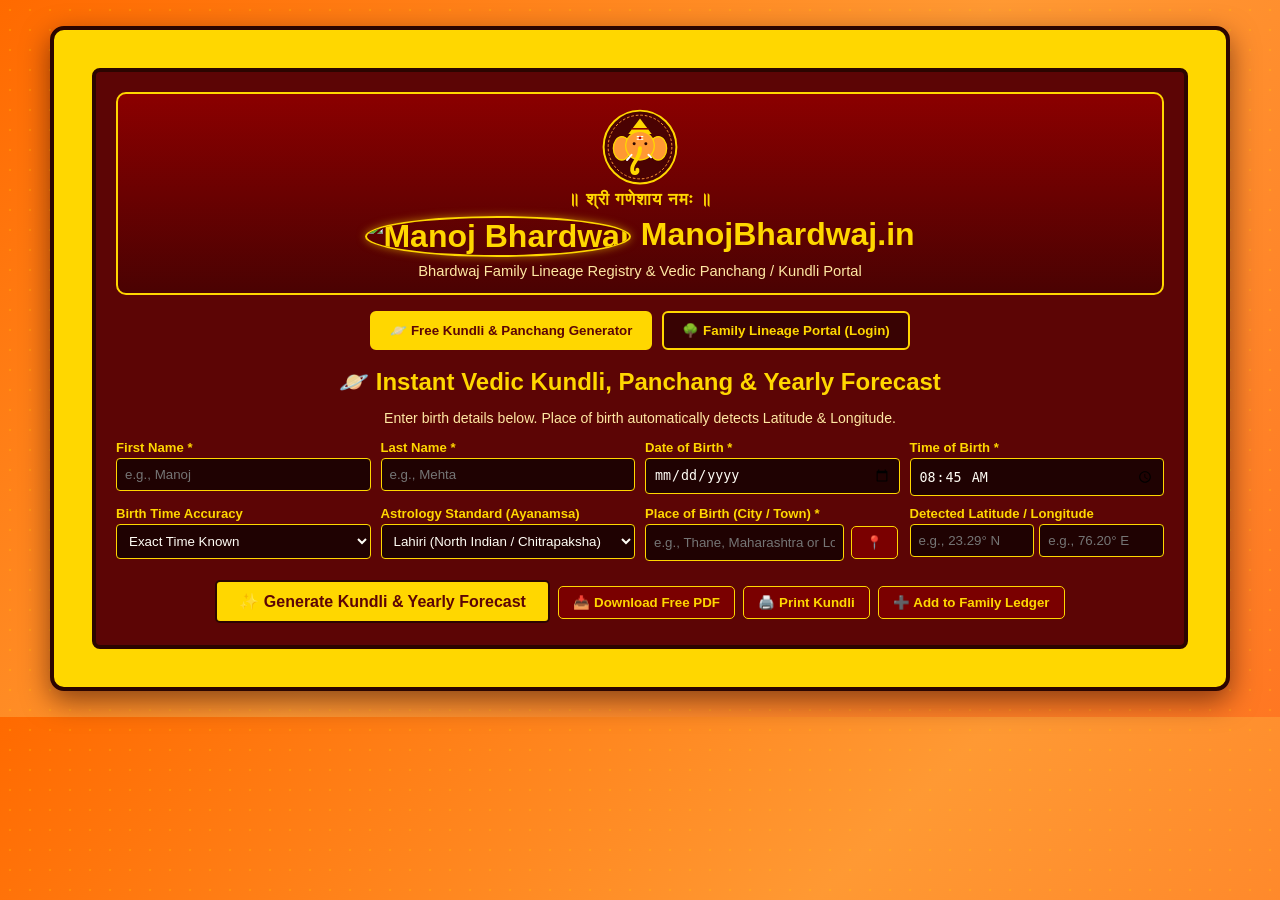
==== commit a36c6108: "Update index.html" ====
--- a/index.html
+++ b/index.html
@@ -4,8 +4,8 @@
   <meta charset="UTF-8">
   <meta name="viewport" content="width=device-width, initial-scale=1.0">
   <title>ManojBhardwaj.in - Family Lineage &amp; Vedic Kundli Portal</title>
- <link rel="stylesheet" href="style.css">
- 
+  <link rel="icon" type="image/jpeg" href="manoj-icon.jpg">
+  <link rel="stylesheet" href="style.css">
 </head>
 <body>
 
@@ -32,9 +32,10 @@
         <path d="M73 72 L77 76" stroke="#FFF" stroke-width="3" stroke-linecap="round"/>
       </svg>
       <div class="mantra">॥ श्री गणेशाय नमः ॥</div>
-      <h1>ManojBhardwaj.in</h1>
+      <h1><img src="manoj-icon.jpg" alt="Manoj Bhardwaj" width="54" height="54" style="border-radius: 50%; object-fit: cover; vertical-align: middle; margin-right: 10px; border: 2px solid #FFD700; box-shadow: 0 0 8px rgba(255, 215, 0, 0.5);">ManojBhardwaj.in</h1>
       <p style="margin:2px 0 0 0; color:#FFE8A3; font-size:0.92em;">Bhardwaj Family Lineage Registry &amp; Vedic Panchang / Kundli Portal</p>
     </div>
+
 
     <!-- Navigation Tabs -->
     <div class="tabs no-print">
--- a/style.css
+++ b/style.css
@@ -1,302 +1,100 @@
-<!DOCTYPE html>
-<html lang="en">
-<head>
-  <meta charset="UTF-8">
-  <meta name="viewport" content="width=device-width, initial-scale=1.0">
-  <title>ManojBhardwaj.in - Family Lineage &amp; Vedic Kundli Portal</title>
- <link rel="stylesheet" href="style.css">
- 
-</head>
-<body>
+* { box-sizing: border-box; }
 
-<div class="sacred-frame">
-  <div class="inner-portal">
+body {
+  font-family: 'Segoe UI', Arial, sans-serif;
+  background-color: #FF7722;
+  background-image: radial-gradient(rgba(255, 215, 0, 0.25) 1px, transparent 1px),
+                    linear-gradient(135deg, #FF6A00 0%, #FF9933 50%, #FF7722 100%);
+  background-size: 20px 20px, 100% 100%;
+  color: #FFFDF5;
+  padding: 16px;
+  margin: 0;
+}
 
-    <!-- Sacred Lord Ganesha Header -->
-    <div class="ganesha-header">
-      <svg width="78" height="78" viewBox="0 0 120 120" style="display:block; margin:0 auto 4px auto;">
-        <circle cx="60" cy="60" r="56" fill="#4A0202" stroke="#FFD700" stroke-width="3"/>
-        <circle cx="60" cy="60" r="49" fill="none" stroke="#FF9933" stroke-width="1.5" stroke-dasharray="4 3"/>
-        <path d="M42 40 L60 16 L78 40 Z" fill="#FFD700"/>
-        <line x1="47" y1="32" x2="73" y2="32" stroke="#8B0000" stroke-width="2.5"/>
-        <ellipse cx="32" cy="62" rx="13" ry="18" fill="#FF9933" stroke="#FFD700" stroke-width="2"/>
-        <ellipse cx="88" cy="62" rx="13" ry="18" fill="#FF9933" stroke="#FFD700" stroke-width="2"/>
-        <circle cx="60" cy="58" r="22" fill="#FF9933" stroke="#FFD700" stroke-width="2"/>
-        <path d="M60 62 C60 80, 46 84, 48 96 C49 102, 57 101, 56 95" fill="none" stroke="#FFD700" stroke-width="6" stroke-linecap="round"/>
-        <line x1="55" y1="44" x2="65" y2="44" stroke="#FFF" stroke-width="2"/>
-        <line x1="55" y1="48" x2="65" y2="48" stroke="#FFF" stroke-width="2"/>
-        <circle cx="60" cy="46" r="2" fill="#B30000"/>
-        <circle cx="51" cy="55" r="2.3" fill="#2B0500"/>
-        <circle cx="69" cy="55" r="2.3" fill="#2B0500"/>
-        <path d="M47 72 L40 80" stroke="#FFF" stroke-width="3" stroke-linecap="round"/>
-        <path d="M73 72 L77 76" stroke="#FFF" stroke-width="3" stroke-linecap="round"/>
-      </svg>
-      <div class="mantra">॥ श्री गणेशाय नमः ॥</div>
-      <h1>ManojBhardwaj.in</h1>
-      <p style="margin:2px 0 0 0; color:#FFE8A3; font-size:0.92em;">Bhardwaj Family Lineage Registry &amp; Vedic Panchang / Kundli Portal</p>
-    </div>
+/* 1 cm (~38px) Yellow-Gold Border Strip with Dark Edges */
+.sacred-frame {
+  max-width: 1180px;
+  margin: 10px auto;
+  background: #FFD700;
+  border: 4px solid #2B0500;
+  border-radius: 14px;
+  padding: 38px;
+  box-shadow: 0 10px 28px rgba(43, 5, 0, 0.55);
+}
 
-    <!-- Navigation Tabs -->
-    <div class="tabs no-print">
-      <button id="tabKundliBtn" class="tab-btn active" onclick="switchTab('kundli')">🪐 Free Kundli &amp; Panchang Generator</button>
-      <button id="tabFamilyBtn" class="tab-btn" onclick="switchTab('family')">🌳 Family Lineage Portal (Login)</button>
-    </div>
+.inner-portal {
+  background: #5C0505;
+  border: 4px solid #2B0500;
+  border-radius: 8px;
+  padding: 20px;
+}
 
-    <!-- ================= TAB 1: PUBLIC & FAMILY KUNDLI GENERATOR ================= -->
-    <div id="kundliSection">
-      <h2>🪐 Instant Vedic Kundli, Panchang &amp; Yearly Forecast</h2>
-      <p style="text-align:center; font-size:0.88em; color:#FFE8A3;">Enter birth details below. Place of birth automatically detects Latitude &amp; Longitude.</p>
+/* Header & Lord Ganesha Banner */
+.ganesha-header {
+  text-align: center;
+  background: linear-gradient(180deg, #8B0000 0%, #4A0202 100%);
+  border: 2px solid #FFD700;
+  border-radius: 10px;
+  padding: 14px;
+  margin-bottom: 16px;
+}
 
-      <div class="grid no-print">
-        <div>
-          <label>First Name *</label>
-          <input id="kFirst" placeholder="e.g., Manoj" required>
-        </div>
-        <div>
-          <label>Last Name *</label>
-          <input id="kLast" placeholder="e.g., Mehta" required>
-        </div>
-        <div>
-          <label>Date of Birth *</label>
-          <input id="kDob" type="date" required>
-        </div>
-        <div>
-          <label>Time of Birth *</label>
-          <input id="kTob" type="time" value="08:45" required>
-        </div>
-        <div>
-          <label>Birth Time Accuracy</label>
-          <select id="kTimeAcc">
-            <option value="Exact Time Known">Exact Time Known</option>
-            <option value="Approximate / Sunrise Default">Approximate / Time Unknown</option>
-          </select>
-        </div>
-        <div>
-          <label>Astrology Standard (Ayanamsa)</label>
-          <select id="kSystem">
-            <option value="Lahiri">Lahiri (North Indian / Chitrapaksha)</option>
-            <option value="KP">KP (Krishnamurti Paddhati - South Indian)</option>
-          </select>
-        </div>
-       <div>
-          <label>Place of Birth (City / Town) *</label>
-          <div style="display:flex; gap:5px;">
-         <input id="kPlace" placeholder="e.g., Thane, Maharashtra or London, UK" oninput="lookupCoords()" onblur="lookupCoords()">
-            <button type="button" class="btn btn-sec" onclick="lookupCoords()" title="Fetch Coordinates">📍</button>
-          </div>
-          <small id="geoStatus" style="color:#6E0000; display:block; margin-top:3px;"></small>
-        </div>
-        <div>
-          <label>Detected Latitude / Longitude</label>
-          <div style="display:flex; gap:5px;">
-            <input id="kLat" type="text" placeholder="e.g., 19.22° N">
-            <input id="kLon" type="text" placeholder="e.g., 72.98° E">
-          </div>
-        </div>
-      </div>
+.mantra { color: #FFD700; font-weight: bold; letter-spacing: 1px; margin: 4px 0; font-size: 1.05em; }
+h1, h2, h3 { color: #FFD700; text-align: center; margin: 6px 0; }
 
+/* Navigation Tabs */
+.tabs { display: flex; justify-content: center; gap: 10px; margin-bottom: 18px; flex-wrap: wrap; }
+.tab-btn { background: #380303; color: #FFD700; border: 2px solid #FFD700; padding: 10px 18px; font-weight: bold; cursor: pointer; border-radius: 6px; }
+.tab-btn.active { background: #FFD700; color: #5C0505; }
 
-      <div class="no-print" style="text-align:center; margin-top:14px;">
-        <button type="button" class="btn" style="font-size:1em; padding:10px 22px;" onclick="generateKundli()">✨ Generate Kundli &amp; Yearly Forecast</button>
-        <button type="button" id="btnDownloadPdf" class="btn btn-sec"  onclick="downloadKundliPDF()">📥 Download Free PDF</button>
-        <button type="button" id="btnPrintKundli" class="btn btn-sec"   onclick="printKundliOnly()">🖨️ Print Kundli</button>
-        <button type="button" id="btnPushToFamily" class="btn btn-sec"  onclick="copyKundliToFamilyForm()">➕ Add to Family Ledger</button>
-      </div>
+/* Forms & Inputs */
+.grid { display: grid; grid-template-columns: repeat(auto-fit, minmax(210px, 1fr)); gap: 10px; }
+label { display: block; font-size: 0.82em; color: #FFD700; margin-bottom: 3px; font-weight: bold; }
+input, select { width: 100%; padding: 8px; background: #1F0202; border: 1px solid #FFD700; color: #FFFDF5; border-radius: 4px; }
+input:focus, select:focus { outline: 2px solid #FF9933; }
 
-      <!-- Printable / PDF Kundli Preview -->
-      <div id="kundliReport">
-        <div style="text-align:center; border-bottom:2px solid #6E0000; padding-bottom:8px;">
-          <h2 style="margin:0;">🕉️ VEDIC JANMA KUNDLI &amp; PANCHANG REPORT</h2>
-          <p style="margin:4px 0; font-size:0.92em;">Generated via <strong>ManojBhardwaj.in</strong> | Standard: <strong id="repSystem">Lahiri</strong></p>
-        </div>
+/* Buttons */
+.btn { background: #FFD700; color: #5C0505; font-weight: bold; padding: 8px 14px; border: 2px solid #2B0500; border-radius: 5px; cursor: pointer; margin: 2px; }
+.btn:hover { background: #FFE853; }
+.btn-danger { background: #B30000; color: #FFF; border-color: #FFD700; }
+.btn-sec { background: #7A0000; color: #FFD700; border: 1px solid #FFD700; }
 
-        <table class="k-table" style="margin-top:10px;">
-          <tr><th>Name</th><td id="repName"></td><th>Date &amp; Time</th><td id="repDateTime"></td></tr>
-          <tr><th>Place of Birth</th><td id="repPlace"></td><th>Coordinates</th><td id="repCoords"></td></tr>
-          <tr><th>Time Accuracy</th><td id="repAcc"></td><th>Vikram Samvat</th><td id="repSamvat"></td></tr>
-        </table>
+/* Tables & Badges */
+table { width: 100%; border-collapse: collapse; margin-top: 14px; font-size: 0.85em; }
+th, td { border: 1px solid #9E2A2B; padding: 7px; text-align: left; }
+th { background: #8B0000; color: #FFD700; }
+tr:nth-child(even) td { background: rgba(0, 0, 0, 0.25); }
+.badge-admin { background: #FFD700; color: #5C0505; padding: 3px 8px; border-radius: 4px; font-size: 0.8em; font-weight: bold; }
+.badge-lock { background: #1E6B2B; color: #FFF; padding: 2px 6px; border-radius: 4px; font-size: 0.75em; }
 
-        <div class="k-grid">
-          <div>
-            <h3>📜 Janma Panchang Details</h3>
-            <table class="k-table">
-              <tr><th>Vara (Weekday)</th><td id="repVara"></td></tr>
-              <tr><th>Tithi &amp; Paksha</th><td id="repTithi"></td></tr>
-              <tr><th>Janma Nakshatra &amp; Pada</th><td id="repNakshatra"></td></tr>
-              <tr><th>Yoga</th><td id="repYoga"></td></tr>
-              <tr><th>Karana</th><td id="repKarana"></td></tr>
-              <tr><th>Chandra Rashi (Moon Sign)</th><td id="repRashi"></td></tr>
-              <tr><th>Surya Rashi (Sun Sign)</th><td id="repSunSign"></td></tr>
-          <tr><th>Lagna (Ascendant)</th><td id="repLagna"></td></tr>
-            </table>
-          </div>
-          <div>
-            <h3>🔯 Lagna Kundli Chart</h3>
-            <div id="chartContainer"></div>
-            <p style="font-size:0.8em; text-align:center; color:#4A0000;">Formatted in <span id="repChartStyle">North Indian (Diamond)</span> style.</p>
-          </div>
-        </div>
+/* Kundli A4 PDF Report Styling */
+#kundliReport {
+  background: #FFFDF4;
+  color: #1C0D02;
+  padding: 20px;
+  border: 14px solid #FFD700;
+  outline: 3px solid #4A0000;
+  border-radius: 6px;
+  margin-top: 18px;
+  display: none;
+}
+#kundliReport h2 { font-family: Georgia, serif; font-size: 18pt; color: #6E0000; }
+#kundliReport h3 { font-family: Georgia, serif; font-size: 12.5pt; color: #6E0000; border-bottom: 1px solid #B8860B; padding-bottom: 3px; }
+.k-grid { display: grid; grid-template-columns: 1fr 1fr; gap: 16px; margin-top: 12px; }
+.k-table { width: 100%; border-collapse: collapse; font-size: 10.5pt; }
+.k-table th, .k-table td { border: 1px solid #6E0000; padding: 6px; color: #1C0D02; background: #FFF; }
+.k-table th { background: #F7E6B5; color: #6E0000; }
+.chart-svg { width: 100%; max-width: 300px; display: block; margin: 0 auto; }
+.signout-bar { text-align: center; margin-top: 24px; padding-top: 14px; border-top: 1px solid #9E2A2B; }
 
-        <h3 style="margin-top:16px;">🪐 Planetary Positions (Sidereal Graha Sphuta)</h3>
-        <table class="k-table">
-          <thead><tr><th>Graha (Planet)</th><th>Rashi (Sign)</th><th>Degrees</th><th>Nakshatra</th><th>Status</th></tr></thead>
-          <tbody id="repPlanets"></tbody>
-        </table>
+@media (max-width: 720px) {
+  .sacred-frame { padding: 16px; }
+  .k-grid { grid-template-columns: 1fr; }
+}
 
-        <div style="margin-top:16px; background:#FFF8DC; border:1px solid #6E0000; padding:12px; border-radius:6px;">
-          <h3 style="margin-top:0; text-align:left; border:none;">📅 Yearly Forecast &amp; Transit Guidance (2026–2027)</h3>
-          <div id="repForecast" style="font-size:10.5pt; line-height:1.5;"></div>
-          <p style="font-size:0.82em; color:#6E0000; margin-bottom:0; margin-top:8px;"><em>Prepared in Lahiri &amp; KP Vedic standards for family reference and review by verified platform astrologers.</em></p>
-        </div>
-      </div>
-    </div>
-
-    <!-- ================= TAB 2: FAMILY LINEAGE PORTAL ================= -->
-    <div id="familySection" style="display:none;">
-      <div id="loginBox" style="max-width:410px; margin:15px auto; background:#380303; border:2px solid #FFD700; border-radius:8px; padding:18px; text-align:center;">
-        <h2>🔐 Family &amp; Admin Login</h2>
-        <p style="font-size:0.85em; color:#FFE8A3;">Log in with <strong>Family</strong> or <strong>Admin</strong> credentials.</p>
-        <label style="text-align:left;">User ID</label>
-        <input id="uid" placeholder="Enter User ID">
-        <label style="text-align:left; margin-top:8px;">Password</label>
-        <input id="pwd" type="password" placeholder="Enter Password">
-        <button class="btn" style="width:100%; margin-top:12px;" onclick="unlock()">🔓 Unlock Family Ledger</button>
-        <p id="err" style="color:#FF8080; display:none; margin-top:8px;">❌ Invalid User ID or Password</p>
-      </div>
-
-      <div id="mainPortal" style="display:none;">
-        <div class="no-print" style="display:flex; justify-content:space-between; align-items:center; flex-wrap:wrap; gap:8px; margin-bottom:12px; background:#380303; padding:10px; border:1px solid #FFD700; border-radius:6px;">
-          <div>Role: <span id="roleBadge" class="badge-admin">FAMILY</span></div>
-          <div>
-            <button class="btn" onclick="window.print()">🖨️ Print / PDF</button>
-            <button class="btn" onclick="exportCSV()">📥 Export CSV</button>
-            <button class="btn btn-sec" onclick="changePass()">🔑 Password</button>
-            <button class="btn btn-sec" onclick="signOut()">🔒 Lock</button>
-          </div>
-        </div>
-        <form id="fForm" onsubmit="saveRec(event)" style="background:#380303; border:1px solid #FFD700; border-radius:8px; padding:14px; margin-bottom:16px;">
-          <h3 style="margin-top:0; color:#FFD700;">✍️ Add / Edit Family Member Record</h3>
-          <div class="grid">
-            <div>
-              <label>Member ID (Editable - e.g. M_25)</label>
-              <input id="mId" required>
-            </div>
-            <div>
-              <label>Sibling Birth Order (1 = Eldest)</label>
-              <input id="mOrder" type="number" value="1" min="1">
-            </div>
-            <div>
-              <label>Generation</label>
-              <select id="mGen">
-                <option value="G0_00">G0_00 (Root)</option>
-                <option value="G1_00">G1_00</option>
-                <option value="G2_00">G2_00</option>
-                <option value="G3_00" selected>G3_00</option>
-                <option value="G4_00">G4_00</option>
-                <option value="G5_00">G5_00</option>
-              </select>
-            </div>
-            <div>
-              <label>Lineage Branch</label>
-              <select id="mLin">
-                <option value="Paternal Lineage">Paternal Lineage</option>
-                <option value="Maternal Lineage">Maternal Lineage</option>
-                <option value="Root Ancestor">Root Ancestor</option>
-              </select>
-            </div>
-            <div>
-              <label>First Name *</label>
-              <input id="mFirst" required>
-            </div>
-            <div>
-              <label>Last Name</label>
-              <input id="mLast" value="Mehta">
-            </div>
-            <div>
-              <label>Father ID</label>
-              <select id="mFather"></select>
-            </div>
-            <div>
-              <label>Mother ID</label>
-              <select id="mMother"></select>
-            </div>
-            <div>
-              <label>Siblings (IDs)</label>
-              <input id="mSib" placeholder="e.g., M_22, M_23">
-            </div>
-            <div>
-              <label>Status</label>
-              <select id="mStat">
-                <option value="Alive">Alive</option>
-                <option value="Punyaatma">Punyaatma</option>
-              </select>
-            </div>
-            <div>
-              <label>Date of Birth</label>
-              <input id="mDob" type="date">
-            </div>
-            <div>
-              <label>Time of Birth</label>
-              <input id="mTob" type="time" value="08:45">
-            </div>
-            <div>
-              <label>Birth Place / Lifespan Note</label>
-              <input id="mPob" placeholder="City or Lifespan Note">
-            </div>
-            <div>
-              <label>Gotra</label>
-              <input id="mGotra" value="Bhardwaj">
-            </div>
-            <div>
-              <label>Email ID</label>
-              <input id="mEmail" type="email">
-            </div>
-            <div>
-              <label>Contact No</label>
-              <input id="mPhone">
-            </div>
-          </div>
-
-          <div id="adminLockBox" style="display:none; margin-top:10px; background:#4A0202; padding:8px; border-radius:4px; border:1px solid #FFD700;">
-            <label style="display:inline-flex; align-items:center; gap:6px; cursor:pointer; margin:0;">
-              <input id="mLocked" type="checkbox" style="width:auto;">
-              <span>🛡️ <strong>Admin Verified &amp; Locked</strong> — Locks row from family edits.</span>
-            </label>
-          </div>
-
-          <div style="margin-top:12px; display:flex; gap:8px;">
-            <button type="submit" class="btn">✅ Save Record</button>
-            <button type="button" class="btn btn-sec" onclick="clr()">🧹 Clear</button>
-          </div>
-        </form>
-
-        <div style="overflow-x:auto;">
-          <table class="k-table">
-            <thead>
-              <tr>
-                <th>ID</th>
-                <th>Order</th>
-                <th>Name</th>
-                <th>Lineage</th>
-                <th>Father</th>
-                <th>DOB</th>
-                <th>Place / Notes</th>
-                <th>Contact</th>
-                <th class="no-print">Action</th>
-              </tr>
-            </thead>
-            <tbody id="tBody"></tbody>
-          </table>
-        </div>
-
-        <div class="no-print" style="text-align:center; margin-top:14px;">
-          <button type="button" class="btn btn-danger" onclick="signOut()">🚪 Sign Out of Family Portal</button>
-        </div>
-      </div>
-    </div>
-  </div>
-</div>
-<script src="family.js?v=17"></script>
-<script src="kundli.js?v=17"></script>
-</body>
-</html>
+@media print {
+  .no-print { display: none !important; }
+  body { background: #FFF; color: #000; padding: 0; }
+  .sacred-frame, .inner-portal { border: none; padding: 0; background: #FFF; color: #000; box-shadow: none; }
+  th, td { border: 1px solid #333; color: #000; }
+}
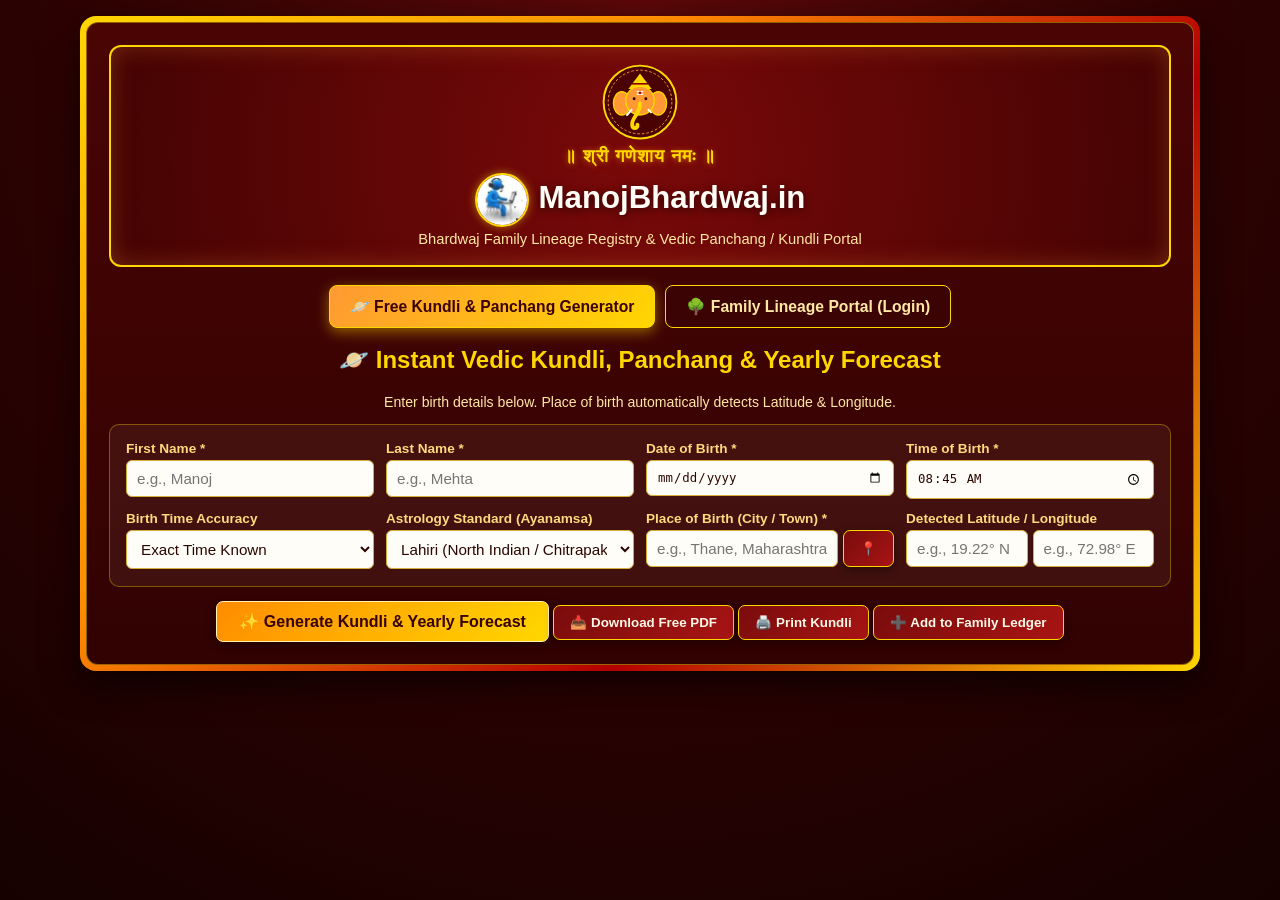
==== commit df19cd77: "Update index.html" ====
--- a/index.html
+++ b/index.html
@@ -297,7 +297,7 @@
     </div>
   </div>
 </div>
-<script src="family.js?v=17"></script>
-<script src="kundli.js?v=17"></script>
+<script src="family.js?v=18"></script>
+<script src="kundli.js?v=18"></script>
 </body>
 </html>
--- a/style.css
+++ b/style.css
@@ -1,100 +1,314 @@
+   /* ManojBhardwaj.in — Sacred Temple & AstroSage Colorful Theme (v18) */
 * { box-sizing: border-box; }
 
 body {
-  font-family: 'Segoe UI', Arial, sans-serif;
-  background-color: #FF7722;
-  background-image: radial-gradient(rgba(255, 215, 0, 0.25) 1px, transparent 1px),
-                    linear-gradient(135deg, #FF6A00 0%, #FF9933 50%, #FF7722 100%);
-  background-size: 20px 20px, 100% 100%;
-  color: #FFFDF5;
+  margin: 0;
   padding: 16px;
-  margin: 0;
-}
-
-/* 1 cm (~38px) Yellow-Gold Border Strip with Dark Edges */
+  font-family: "Segoe UI", Roboto, Arial, sans-serif;
+  background: radial-gradient(circle at top, #5e0808 0%, #2b0202 55%, #160101 100%);
+  color: #FFF8E7;
+  min-height: 100vh;
+}
+
 .sacred-frame {
-  max-width: 1180px;
-  margin: 10px auto;
-  background: #FFD700;
-  border: 4px solid #2B0500;
-  border-radius: 14px;
-  padding: 38px;
-  box-shadow: 0 10px 28px rgba(43, 5, 0, 0.55);
+  max-width: 1120px;
+  margin: 0 auto;
+  padding: 6px;
+  border-radius: 16px;
+  background: linear-gradient(135deg, #FFD700, #FF8C00, #B30000, #FFD700);
+  box-shadow: 0 12px 36px rgba(0, 0, 0, 0.65);
 }
 
 .inner-portal {
-  background: #5C0505;
-  border: 4px solid #2B0500;
-  border-radius: 8px;
-  padding: 20px;
-}
-
-/* Header & Lord Ganesha Banner */
+  background: linear-gradient(180deg, #4A0404 0%, #310202 100%);
+  border: 1px solid rgba(255, 215, 0, 0.45);
+  border-radius: 12px;
+  padding: 22px;
+}
+
+/* Header */
 .ganesha-header {
   text-align: center;
-  background: linear-gradient(180deg, #8B0000 0%, #4A0202 100%);
+  padding: 16px 12px 18px 12px;
+  border-radius: 12px;
+  background: radial-gradient(circle at center, #7A0909 0%, #440303 100%);
   border: 2px solid #FFD700;
+  box-shadow: inset 0 0 24px rgba(255, 153, 51, 0.25);
+  margin-bottom: 18px;
+}
+
+.mantra {
+  font-size: 1.15em;
+  font-weight: bold;
+  color: #FFD700;
+  letter-spacing: 1px;
+  text-shadow: 0 1px 6px rgba(255, 140, 0, 0.6);
+  margin-top: 4px;
+}
+
+.ganesha-header h1 {
+  margin: 6px 0 4px 0;
+  font-size: 1.95em;
+  color: #FFFDF5;
+  text-shadow: 0 2px 8px rgba(0, 0, 0, 0.6);
+}
+
+/* Navigation Tabs */
+.tabs {
+  display: flex;
+  justify-content: center;
+  gap: 10px;
+  flex-wrap: wrap;
+  margin-bottom: 18px;
+}
+
+.tab-btn {
+  padding: 11px 20px;
+  font-size: 0.98em;
+  font-weight: 700;
+  border-radius: 8px;
+  border: 1.5px solid #FFD700;
+  background: #3B0303;
+  color: #FFE8A3;
+  cursor: pointer;
+  transition: all 0.2s ease;
+}
+
+.tab-btn:hover {
+  background: #6E0707;
+  color: #FFFFFF;
+}
+
+.tab-btn.active {
+  background: linear-gradient(135deg, #FF9933 0%, #FFD700 100%);
+  color: #3B0303;
+  box-shadow: 0 4px 14px rgba(255, 215, 0, 0.45);
+}
+
+h2 {
+  text-align: center;
+  color: #FFD700;
+  margin-top: 0;
+}
+
+/* Form Grid */
+.grid {
+  display: grid;
+  grid-template-columns: repeat(auto-fit, minmax(220px, 1fr));
+  gap: 12px;
+  background: rgba(255, 248, 220, 0.06);
+  border: 1px solid rgba(255, 215, 0, 0.35);
+  padding: 16px;
   border-radius: 10px;
-  padding: 14px;
-  margin-bottom: 16px;
-}
-
-.mantra { color: #FFD700; font-weight: bold; letter-spacing: 1px; margin: 4px 0; font-size: 1.05em; }
-h1, h2, h3 { color: #FFD700; text-align: center; margin: 6px 0; }
-
-/* Navigation Tabs */
-.tabs { display: flex; justify-content: center; gap: 10px; margin-bottom: 18px; flex-wrap: wrap; }
-.tab-btn { background: #380303; color: #FFD700; border: 2px solid #FFD700; padding: 10px 18px; font-weight: bold; cursor: pointer; border-radius: 6px; }
-.tab-btn.active { background: #FFD700; color: #5C0505; }
-
-/* Forms & Inputs */
-.grid { display: grid; grid-template-columns: repeat(auto-fit, minmax(210px, 1fr)); gap: 10px; }
-label { display: block; font-size: 0.82em; color: #FFD700; margin-bottom: 3px; font-weight: bold; }
-input, select { width: 100%; padding: 8px; background: #1F0202; border: 1px solid #FFD700; color: #FFFDF5; border-radius: 4px; }
-input:focus, select:focus { outline: 2px solid #FF9933; }
+}
+
+label {
+  display: block;
+  font-size: 0.85em;
+  font-weight: 600;
+  color: #FFD97D;
+  margin-bottom: 4px;
+}
+
+input, select {
+  width: 100%;
+  padding: 9px 10px;
+  border-radius: 6px;
+  border: 1.5px solid #D4AF37;
+  background: #FFFDF7;
+  color: #2B0500;
+  font-size: 0.95em;
+  font-weight: 500;
+}
+
+input:focus, select:focus {
+  outline: none;
+  border-color: #FF8C00;
+  box-shadow: 0 0 0 3px rgba(255, 165, 0, 0.3);
+}
 
 /* Buttons */
-.btn { background: #FFD700; color: #5C0505; font-weight: bold; padding: 8px 14px; border: 2px solid #2B0500; border-radius: 5px; cursor: pointer; margin: 2px; }
-.btn:hover { background: #FFE853; }
-.btn-danger { background: #B30000; color: #FFF; border-color: #FFD700; }
-.btn-sec { background: #7A0000; color: #FFD700; border: 1px solid #FFD700; }
-
-/* Tables & Badges */
-table { width: 100%; border-collapse: collapse; margin-top: 14px; font-size: 0.85em; }
-th, td { border: 1px solid #9E2A2B; padding: 7px; text-align: left; }
-th { background: #8B0000; color: #FFD700; }
-tr:nth-child(even) td { background: rgba(0, 0, 0, 0.25); }
-.badge-admin { background: #FFD700; color: #5C0505; padding: 3px 8px; border-radius: 4px; font-size: 0.8em; font-weight: bold; }
-.badge-lock { background: #1E6B2B; color: #FFF; padding: 2px 6px; border-radius: 4px; font-size: 0.75em; }
-
-/* Kundli A4 PDF Report Styling */
+.btn {
+  background: linear-gradient(135deg, #FF8C00 0%, #FFD700 100%);
+  color: #360202;
+  border: 1px solid #FFF2B2;
+  padding: 9px 16px;
+  border-radius: 7px;
+  font-weight: 700;
+  cursor: pointer;
+  box-shadow: 0 3px 10px rgba(0, 0, 0, 0.35);
+  transition: transform 0.15s ease, box-shadow 0.15s ease;
+}
+
+.btn:hover {
+  transform: translateY(-1px);
+  box-shadow: 0 5px 14px rgba(255, 215, 0, 0.4);
+}
+
+.btn-sec {
+  background: linear-gradient(135deg, #7A0C0C 0%, #A81414 100%);
+  color: #FFF8E7;
+  border: 1px solid #FFD700;
+}
+
+.btn-danger {
+  background: linear-gradient(135deg, #990000 0%, #CC1111 100%);
+  color: #FFFFFF;
+  border: 1px solid #FF9999;
+}
+
+/* Kundli Report Container */
 #kundliReport {
-  background: #FFFDF4;
-  color: #1C0D02;
+  display: none;
+  margin-top: 20px;
+  background: linear-gradient(180deg, #FFFDF7 0%, #FFF5DC 100%);
+  color: #2B0500;
+  border: 2.5px solid #B8860B;
+  border-radius: 12px;
   padding: 20px;
-  border: 14px solid #FFD700;
-  outline: 3px solid #4A0000;
-  border-radius: 6px;
-  margin-top: 18px;
-  display: none;
-}
-#kundliReport h2 { font-family: Georgia, serif; font-size: 18pt; color: #6E0000; }
-#kundliReport h3 { font-family: Georgia, serif; font-size: 12.5pt; color: #6E0000; border-bottom: 1px solid #B8860B; padding-bottom: 3px; }
-.k-grid { display: grid; grid-template-columns: 1fr 1fr; gap: 16px; margin-top: 12px; }
-.k-table { width: 100%; border-collapse: collapse; font-size: 10.5pt; }
-.k-table th, .k-table td { border: 1px solid #6E0000; padding: 6px; color: #1C0D02; background: #FFF; }
-.k-table th { background: #F7E6B5; color: #6E0000; }
-.chart-svg { width: 100%; max-width: 300px; display: block; margin: 0 auto; }
-.signout-bar { text-align: center; margin-top: 24px; padding-top: 14px; border-top: 1px solid #9E2A2B; }
-
-@media (max-width: 720px) {
-  .sacred-frame { padding: 16px; }
-  .k-grid { grid-template-columns: 1fr; }
+  box-shadow: 0 10px 28px rgba(0, 0, 0, 0.45);
+}
+
+#kundliReport h2, #kundliReport h3 {
+  color: #7A0404;
+  border-bottom: 1.5px solid #E6B800;
+  padding-bottom: 4px;
+}
+
+.k-grid {
+  display: grid;
+  grid-template-columns: repeat(auto-fit, minmax(300px, 1fr));
+  gap: 16px;
+  margin-top: 14px;
+}
+
+.k-table {
+  width: 100%;
+  border-collapse: collapse;
+  font-size: 0.92em;
+  background: #FFFFFF;
+  border-radius: 8px;
+  overflow: hidden;
+}
+
+.k-table th, .k-table td {
+  border: 1px solid #D9B36C;
+  padding: 8px 10px;
+  text-align: left;
+}
+
+.k-table th {
+  background: linear-gradient(135deg, #F9E090 0%, #F3C65F 100%);
+  color: #5C0000;
+  font-weight: 700;
+}
+
+#mainPortal .k-table {
+  color: #2B0500;
+}
+
+#mainPortal .k-table tr:nth-child(even) {
+  background: #FFF9E8;
+}
+
+/* Planet Badges */
+.p-badge {
+  display: inline-block;
+  padding: 2px 8px;
+  border-radius: 12px;
+  font-size: 0.85em;
+  font-weight: 700;
+}
+
+/* 12-Month AstroSage-Style Forecast Grid */
+.forecast-summary-banner {
+  background: linear-gradient(135deg, #6E0000 0%, #9E1B1B 100%);
+  color: #FFFDF5;
+  padding: 12px 14px;
+  border-radius: 8px;
+  border-left: 5px solid #FFD700;
+  margin-bottom: 14px;
+}
+
+.month-grid {
+  display: grid;
+  grid-template-columns: repeat(auto-fit, minmax(280px, 1fr));
+  gap: 12px;
+  margin-top: 10px;
+}
+
+.month-card {
+  background: #FFFFFF;
+  border: 1.5px solid #E0B85C;
+  border-top: 4px solid #B30000;
+  border-radius: 8px;
+  padding: 11px 13px;
+  box-shadow: 0 3px 8px rgba(110, 0, 0, 0.08);
+}
+
+.month-card-head {
+  display: flex;
+  justify-content: space-between;
+  align-items: center;
+  border-bottom: 1px dashed #E0B85C;
+  padding-bottom: 5px;
+  margin-bottom: 6px;
+}
+
+.month-title {
+  font-weight: 800;
+  color: #6E0000;
+  font-size: 1em;
+}
+
+.masa-pill {
+  background: #FFF0C2;
+  color: #7A3E00;
+  border: 1px solid #E0A800;
+  padding: 2px 7px;
+  border-radius: 10px;
+  font-size: 0.78em;
+  font-weight: 700;
+}
+
+.chart-svg {
+  max-width: 300px;
+  width: 100%;
+  display: block;
+  margin: 0 auto;
+}
+
+#loginBox {
+  max-width: 400px;
+  margin: 10px auto;
+  background: rgba(255, 248, 220, 0.08);
+  border: 1.5px solid #FFD700;
+  padding: 20px;
+  border-radius: 12px;
+  text-align: center;
+}
+
+.badge-admin {
+  background: #FFD700;
+  color: #4A0202;
+  padding: 3px 9px;
+  border-radius: 12px;
+  font-weight: 800;
+  font-size: 0.85em;
+}
+
+.badge-lock {
+  background: #E8F5E9;
+  color: #1B5E20;
+  border: 1px solid #81C784;
+  padding: 1px 6px;
+  border-radius: 8px;
+  font-size: 0.78em;
+  font-weight: 700;
 }
 
 @media print {
   .no-print { display: none !important; }
-  body { background: #FFF; color: #000; padding: 0; }
-  .sacred-frame, .inner-portal { border: none; padding: 0; background: #FFF; color: #000; box-shadow: none; }
-  th, td { border: 1px solid #333; color: #000; }
-}
+  body { background: #FFF; padding: 0; }
+  .sacred-frame, .inner-portal { border: none; box-shadow: none; background: #FFF; padding: 0; }
+}
